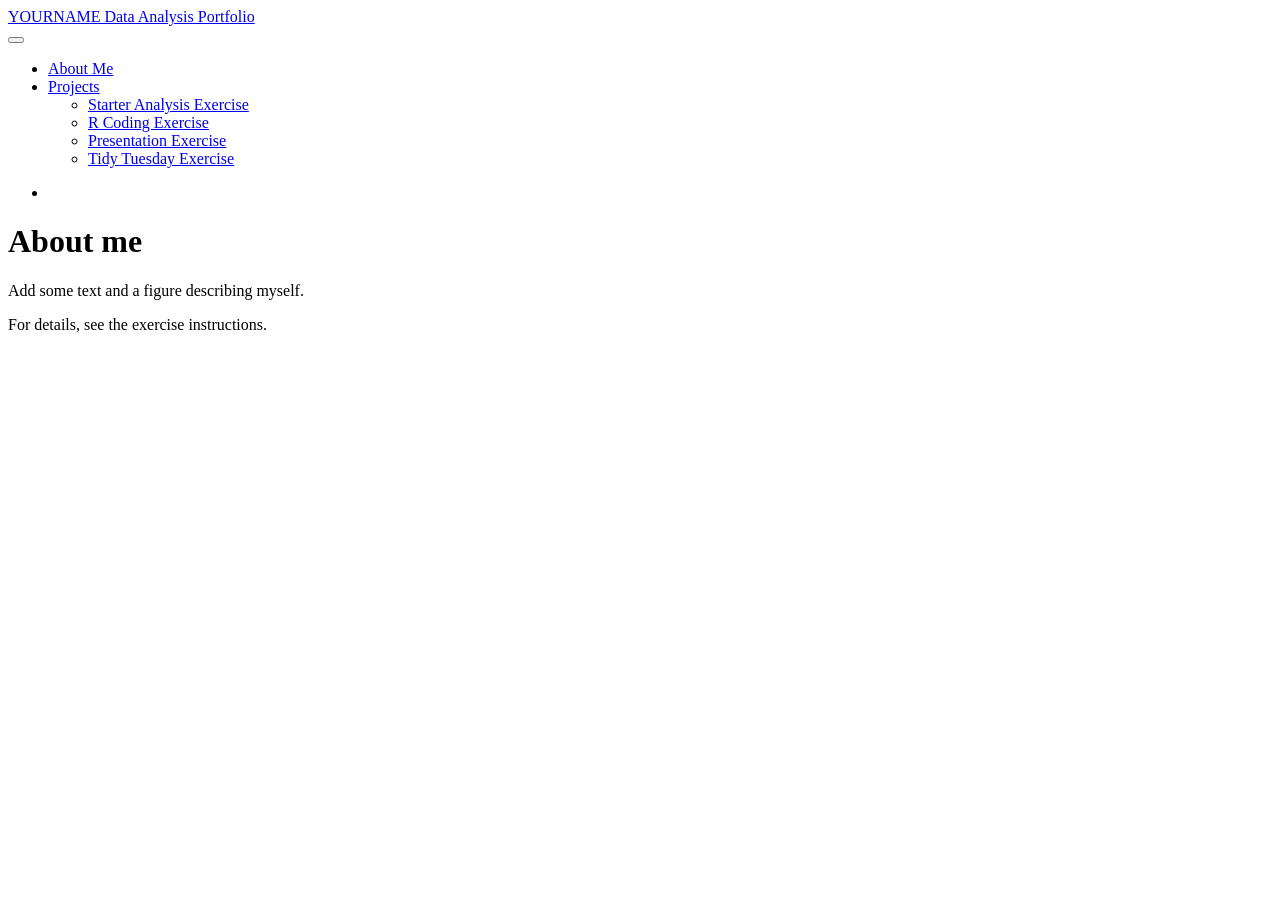
==== docs/aboutme.html @ 164bd4a6 "Initial commit" ====
<!DOCTYPE html>
<html xmlns="http://www.w3.org/1999/xhtml" lang="en" xml:lang="en"><head>

<meta charset="utf-8">
<meta name="generator" content="quarto-1.3.450">

<meta name="viewport" content="width=device-width, initial-scale=1.0, user-scalable=yes">


<title>YOURNAME Data Analysis Portfolio - About me</title>
<style>
code{white-space: pre-wrap;}
span.smallcaps{font-variant: small-caps;}
div.columns{display: flex; gap: min(4vw, 1.5em);}
div.column{flex: auto; overflow-x: auto;}
div.hanging-indent{margin-left: 1.5em; text-indent: -1.5em;}
ul.task-list{list-style: none;}
ul.task-list li input[type="checkbox"] {
  width: 0.8em;
  margin: 0 0.8em 0.2em -1em; /* quarto-specific, see https://github.com/quarto-dev/quarto-cli/issues/4556 */ 
  vertical-align: middle;
}
</style>


<script src="site_libs/quarto-nav/quarto-nav.js"></script>
<script src="site_libs/quarto-nav/headroom.min.js"></script>
<script src="site_libs/clipboard/clipboard.min.js"></script>
<script src="site_libs/quarto-search/autocomplete.umd.js"></script>
<script src="site_libs/quarto-search/fuse.min.js"></script>
<script src="site_libs/quarto-search/quarto-search.js"></script>
<meta name="quarto:offset" content="./">
<script src="site_libs/quarto-html/quarto.js"></script>
<script src="site_libs/quarto-html/popper.min.js"></script>
<script src="site_libs/quarto-html/tippy.umd.min.js"></script>
<script src="site_libs/quarto-html/anchor.min.js"></script>
<link href="site_libs/quarto-html/tippy.css" rel="stylesheet">
<link href="site_libs/quarto-html/quarto-syntax-highlighting.css" rel="stylesheet" id="quarto-text-highlighting-styles">
<script src="site_libs/bootstrap/bootstrap.min.js"></script>
<link href="site_libs/bootstrap/bootstrap-icons.css" rel="stylesheet">
<link href="site_libs/bootstrap/bootstrap.min.css" rel="stylesheet" id="quarto-bootstrap" data-mode="light">
<script id="quarto-search-options" type="application/json">{
  "location": "navbar",
  "copy-button": false,
  "collapse-after": 3,
  "panel-placement": "end",
  "type": "overlay",
  "limit": 20,
  "language": {
    "search-no-results-text": "No results",
    "search-matching-documents-text": "matching documents",
    "search-copy-link-title": "Copy link to search",
    "search-hide-matches-text": "Hide additional matches",
    "search-more-match-text": "more match in this document",
    "search-more-matches-text": "more matches in this document",
    "search-clear-button-title": "Clear",
    "search-detached-cancel-button-title": "Cancel",
    "search-submit-button-title": "Submit",
    "search-label": "Search"
  }
}</script>


<link rel="stylesheet" href="styles.css">
</head>

<body class="nav-fixed fullcontent">

<div id="quarto-search-results"></div>
  <header id="quarto-header" class="headroom fixed-top">
    <nav class="navbar navbar-expand-lg navbar-dark ">
      <div class="navbar-container container-fluid">
      <div class="navbar-brand-container">
    <a class="navbar-brand" href="./index.html">
    <span class="navbar-title">YOURNAME Data Analysis Portfolio</span>
    </a>
  </div>
            <div id="quarto-search" class="" title="Search"></div>
          <button class="navbar-toggler" type="button" data-bs-toggle="collapse" data-bs-target="#navbarCollapse" aria-controls="navbarCollapse" aria-expanded="false" aria-label="Toggle navigation" onclick="if (window.quartoToggleHeadroom) { window.quartoToggleHeadroom(); }">
  <span class="navbar-toggler-icon"></span>
</button>
          <div class="collapse navbar-collapse" id="navbarCollapse">
            <ul class="navbar-nav navbar-nav-scroll me-auto">
  <li class="nav-item">
    <a class="nav-link active" href="./aboutme.html" rel="" target="" aria-current="page">
 <span class="menu-text">About Me</span></a>
  </li>  
  <li class="nav-item dropdown ">
    <a class="nav-link dropdown-toggle" href="#" id="nav-menu-projects" role="button" data-bs-toggle="dropdown" aria-expanded="false" rel="" target="">
 <span class="menu-text">Projects</span>
    </a>
    <ul class="dropdown-menu" aria-labelledby="nav-menu-projects">    
        <li>
    <a class="dropdown-item" href="./starter-analysis-exercise/products/report/starter-analysis-report.html" rel="" target="">
 <span class="dropdown-text">Starter Analysis Exercise</span></a>
  </li>  
        <li>
    <a class="dropdown-item" href="./coding-exercise/coding-exercise.html" rel="" target="">
 <span class="dropdown-text">R Coding Exercise</span></a>
  </li>  
        <li>
    <a class="dropdown-item" href="./presentation-exercise/presentation-exercise.html" rel="" target="">
 <span class="dropdown-text">Presentation Exercise</span></a>
  </li>  
        <li>
    <a class="dropdown-item" href="./tidytuesday-exercise/tidytuesday-exercise.html" rel="" target="">
 <span class="dropdown-text">Tidy Tuesday Exercise</span></a>
  </li>  
    </ul>
  </li>
</ul>
            <ul class="navbar-nav navbar-nav-scroll ms-auto">
  <li class="nav-item compact">
    <a class="nav-link" href="./URL-TO-THIS-REPOSITORY-HERE" rel="" target=""><i class="bi bi-github" role="img">
</i> 
 <span class="menu-text"></span></a>
  </li>  
</ul>
            <div class="quarto-navbar-tools">
</div>
          </div> <!-- /navcollapse -->
      </div> <!-- /container-fluid -->
    </nav>
</header>
<!-- content -->
<div id="quarto-content" class="quarto-container page-columns page-rows-contents page-layout-article page-navbar">
<!-- sidebar -->
<!-- margin-sidebar -->
    
<!-- main -->
<main class="content" id="quarto-document-content">

<header id="title-block-header" class="quarto-title-block default">
<div class="quarto-title">
<h1 class="title">About me</h1>
</div>



<div class="quarto-title-meta">

    
  
    
  </div>
  

</header>

<p>Add some text and a figure describing myself.</p>
<p>For details, see the exercise instructions.</p>



</main> <!-- /main -->
<script id="quarto-html-after-body" type="application/javascript">
window.document.addEventListener("DOMContentLoaded", function (event) {
  const toggleBodyColorMode = (bsSheetEl) => {
    const mode = bsSheetEl.getAttribute("data-mode");
    const bodyEl = window.document.querySelector("body");
    if (mode === "dark") {
      bodyEl.classList.add("quarto-dark");
      bodyEl.classList.remove("quarto-light");
    } else {
      bodyEl.classList.add("quarto-light");
      bodyEl.classList.remove("quarto-dark");
    }
  }
  const toggleBodyColorPrimary = () => {
    const bsSheetEl = window.document.querySelector("link#quarto-bootstrap");
    if (bsSheetEl) {
      toggleBodyColorMode(bsSheetEl);
    }
  }
  toggleBodyColorPrimary();  
  const icon = "";
  const anchorJS = new window.AnchorJS();
  anchorJS.options = {
    placement: 'right',
    icon: icon
  };
  anchorJS.add('.anchored');
  const isCodeAnnotation = (el) => {
    for (const clz of el.classList) {
      if (clz.startsWith('code-annotation-')) {                     
        return true;
      }
    }
    return false;
  }
  const clipboard = new window.ClipboardJS('.code-copy-button', {
    text: function(trigger) {
      const codeEl = trigger.previousElementSibling.cloneNode(true);
      for (const childEl of codeEl.children) {
        if (isCodeAnnotation(childEl)) {
          childEl.remove();
        }
      }
      return codeEl.innerText;
    }
  });
  clipboard.on('success', function(e) {
    // button target
    const button = e.trigger;
    // don't keep focus
    button.blur();
    // flash "checked"
    button.classList.add('code-copy-button-checked');
    var currentTitle = button.getAttribute("title");
    button.setAttribute("title", "Copied!");
    let tooltip;
    if (window.bootstrap) {
      button.setAttribute("data-bs-toggle", "tooltip");
      button.setAttribute("data-bs-placement", "left");
      button.setAttribute("data-bs-title", "Copied!");
      tooltip = new bootstrap.Tooltip(button, 
        { trigger: "manual", 
          customClass: "code-copy-button-tooltip",
          offset: [0, -8]});
      tooltip.show();    
    }
    setTimeout(function() {
      if (tooltip) {
        tooltip.hide();
        button.removeAttribute("data-bs-title");
        button.removeAttribute("data-bs-toggle");
        button.removeAttribute("data-bs-placement");
      }
      button.setAttribute("title", currentTitle);
      button.classList.remove('code-copy-button-checked');
    }, 1000);
    // clear code selection
    e.clearSelection();
  });
  function tippyHover(el, contentFn) {
    const config = {
      allowHTML: true,
      content: contentFn,
      maxWidth: 500,
      delay: 100,
      arrow: false,
      appendTo: function(el) {
          return el.parentElement;
      },
      interactive: true,
      interactiveBorder: 10,
      theme: 'quarto',
      placement: 'bottom-start'
    };
    window.tippy(el, config); 
  }
  const noterefs = window.document.querySelectorAll('a[role="doc-noteref"]');
  for (var i=0; i<noterefs.length; i++) {
    const ref = noterefs[i];
    tippyHover(ref, function() {
      // use id or data attribute instead here
      let href = ref.getAttribute('data-footnote-href') || ref.getAttribute('href');
      try { href = new URL(href).hash; } catch {}
      const id = href.replace(/^#\/?/, "");
      const note = window.document.getElementById(id);
      return note.innerHTML;
    });
  }
      let selectedAnnoteEl;
      const selectorForAnnotation = ( cell, annotation) => {
        let cellAttr = 'data-code-cell="' + cell + '"';
        let lineAttr = 'data-code-annotation="' +  annotation + '"';
        const selector = 'span[' + cellAttr + '][' + lineAttr + ']';
        return selector;
      }
      const selectCodeLines = (annoteEl) => {
        const doc = window.document;
        const targetCell = annoteEl.getAttribute("data-target-cell");
        const targetAnnotation = annoteEl.getAttribute("data-target-annotation");
        const annoteSpan = window.document.querySelector(selectorForAnnotation(targetCell, targetAnnotation));
        const lines = annoteSpan.getAttribute("data-code-lines").split(",");
        const lineIds = lines.map((line) => {
          return targetCell + "-" + line;
        })
        let top = null;
        let height = null;
        let parent = null;
        if (lineIds.length > 0) {
            //compute the position of the single el (top and bottom and make a div)
            const el = window.document.getElementById(lineIds[0]);
            top = el.offsetTop;
            height = el.offsetHeight;
            parent = el.parentElement.parentElement;
          if (lineIds.length > 1) {
            const lastEl = window.document.getElementById(lineIds[lineIds.length - 1]);
            const bottom = lastEl.offsetTop + lastEl.offsetHeight;
            height = bottom - top;
          }
          if (top !== null && height !== null && parent !== null) {
            // cook up a div (if necessary) and position it 
            let div = window.document.getElementById("code-annotation-line-highlight");
            if (div === null) {
              div = window.document.createElement("div");
              div.setAttribute("id", "code-annotation-line-highlight");
              div.style.position = 'absolute';
              parent.appendChild(div);
            }
            div.style.top = top - 2 + "px";
            div.style.height = height + 4 + "px";
            let gutterDiv = window.document.getElementById("code-annotation-line-highlight-gutter");
            if (gutterDiv === null) {
              gutterDiv = window.document.createElement("div");
              gutterDiv.setAttribute("id", "code-annotation-line-highlight-gutter");
              gutterDiv.style.position = 'absolute';
              const codeCell = window.document.getElementById(targetCell);
              const gutter = codeCell.querySelector('.code-annotation-gutter');
              gutter.appendChild(gutterDiv);
            }
            gutterDiv.style.top = top - 2 + "px";
            gutterDiv.style.height = height + 4 + "px";
          }
          selectedAnnoteEl = annoteEl;
        }
      };
      const unselectCodeLines = () => {
        const elementsIds = ["code-annotation-line-highlight", "code-annotation-line-highlight-gutter"];
        elementsIds.forEach((elId) => {
          const div = window.document.getElementById(elId);
          if (div) {
            div.remove();
          }
        });
        selectedAnnoteEl = undefined;
      };
      // Attach click handler to the DT
      const annoteDls = window.document.querySelectorAll('dt[data-target-cell]');
      for (const annoteDlNode of annoteDls) {
        annoteDlNode.addEventListener('click', (event) => {
          const clickedEl = event.target;
          if (clickedEl !== selectedAnnoteEl) {
            unselectCodeLines();
            const activeEl = window.document.querySelector('dt[data-target-cell].code-annotation-active');
            if (activeEl) {
              activeEl.classList.remove('code-annotation-active');
            }
            selectCodeLines(clickedEl);
            clickedEl.classList.add('code-annotation-active');
          } else {
            // Unselect the line
            unselectCodeLines();
            clickedEl.classList.remove('code-annotation-active');
          }
        });
      }
  const findCites = (el) => {
    const parentEl = el.parentElement;
    if (parentEl) {
      const cites = parentEl.dataset.cites;
      if (cites) {
        return {
          el,
          cites: cites.split(' ')
        };
      } else {
        return findCites(el.parentElement)
      }
    } else {
      return undefined;
    }
  };
  var bibliorefs = window.document.querySelectorAll('a[role="doc-biblioref"]');
  for (var i=0; i<bibliorefs.length; i++) {
    const ref = bibliorefs[i];
    const citeInfo = findCites(ref);
    if (citeInfo) {
      tippyHover(citeInfo.el, function() {
        var popup = window.document.createElement('div');
        citeInfo.cites.forEach(function(cite) {
          var citeDiv = window.document.createElement('div');
          citeDiv.classList.add('hanging-indent');
          citeDiv.classList.add('csl-entry');
          var biblioDiv = window.document.getElementById('ref-' + cite);
          if (biblioDiv) {
            citeDiv.innerHTML = biblioDiv.innerHTML;
          }
          popup.appendChild(citeDiv);
        });
        return popup.innerHTML;
      });
    }
  }
});
</script>
</div> <!-- /content -->



</body></html>
---- docs/site_libs/quarto-html/tippy.css ----
.tippy-box[data-animation=fade][data-state=hidden]{opacity:0}[data-tippy-root]{max-width:calc(100vw - 10px)}.tippy-box{position:relative;background-color:#333;color:#fff;border-radius:4px;font-size:14px;line-height:1.4;white-space:normal;outline:0;transition-property:transform,visibility,opacity}.tippy-box[data-placement^=top]>.tippy-arrow{bottom:0}.tippy-box[data-placement^=top]>.tippy-arrow:before{bottom:-7px;left:0;border-width:8px 8px 0;border-top-color:initial;transform-origin:center top}.tippy-box[data-placement^=bottom]>.tippy-arrow{top:0}.tippy-box[data-placement^=bottom]>.tippy-arrow:before{top:-7px;left:0;border-width:0 8px 8px;border-bottom-color:initial;transform-origin:center bottom}.tippy-box[data-placement^=left]>.tippy-arrow{right:0}.tippy-box[data-placement^=left]>.tippy-arrow:before{border-width:8px 0 8px 8px;border-left-color:initial;right:-7px;transform-origin:center left}.tippy-box[data-placement^=right]>.tippy-arrow{left:0}.tippy-box[data-placement^=right]>.tippy-arrow:before{left:-7px;border-width:8px 8px 8px 0;border-right-color:initial;transform-origin:center right}.tippy-box[data-inertia][data-state=visible]{transition-timing-function:cubic-bezier(.54,1.5,.38,1.11)}.tippy-arrow{width:16px;height:16px;color:#333}.tippy-arrow:before{content:"";position:absolute;border-color:transparent;border-style:solid}.tippy-content{position:relative;padding:5px 9px;z-index:1}
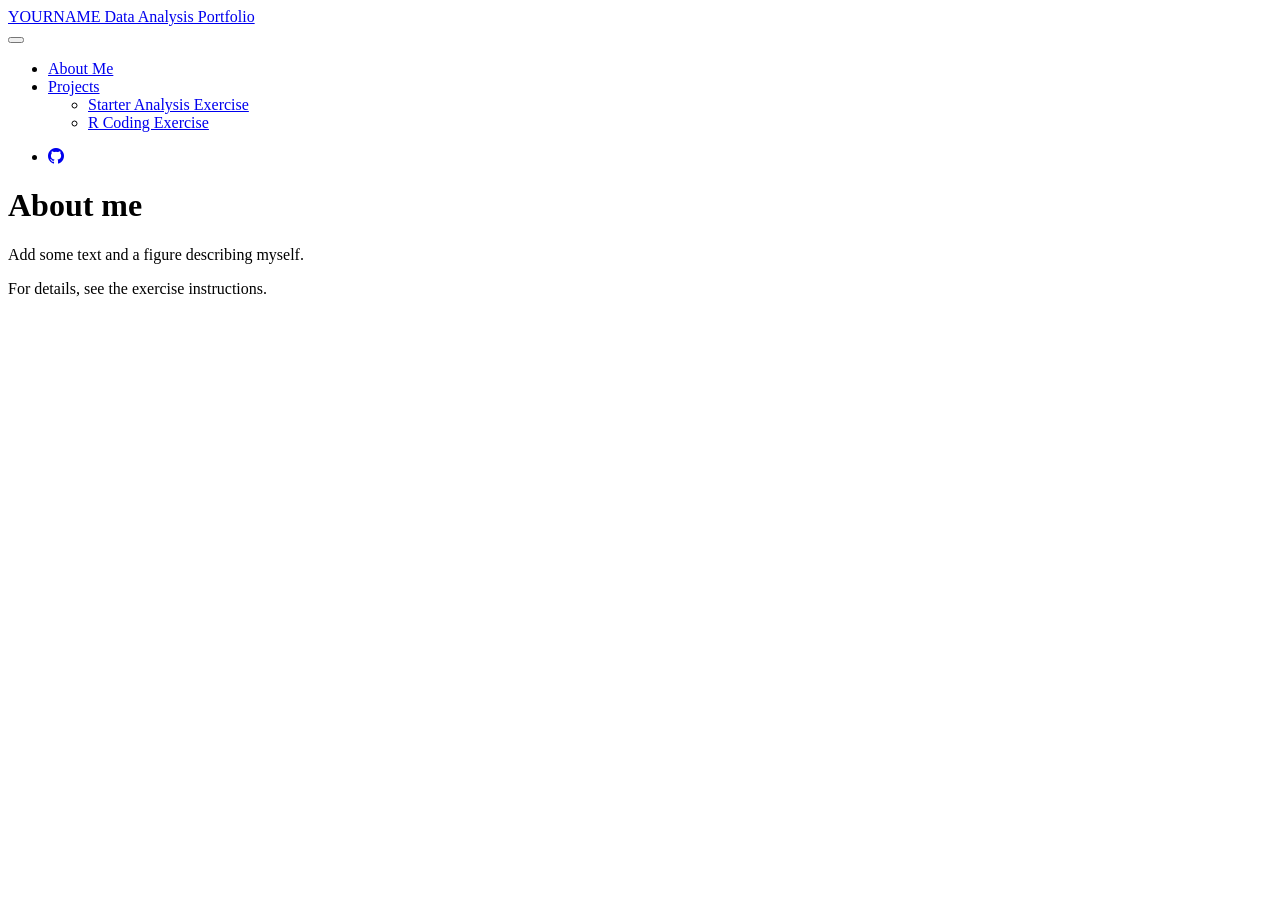
==== commit 100264cc: "commit the changes" ====
--- a/docs/aboutme.html
+++ b/docs/aboutme.html
@@ -2,7 +2,7 @@
 <html xmlns="http://www.w3.org/1999/xhtml" lang="en" xml:lang="en"><head>
 
 <meta charset="utf-8">
-<meta name="generator" content="quarto-1.3.450">
+<meta name="generator" content="quarto-1.4.555">
 
 <meta name="viewport" content="width=device-width, initial-scale=1.0, user-scalable=yes">
 
@@ -45,7 +45,13 @@
   "collapse-after": 3,
   "panel-placement": "end",
   "type": "overlay",
-  "limit": 20,
+  "limit": 50,
+  "keyboard-shortcut": [
+    "f",
+    "/",
+    "s"
+  ],
+  "show-item-context": false,
   "language": {
     "search-no-results-text": "No results",
     "search-matching-documents-text": "matching documents",
@@ -54,6 +60,7 @@
     "search-more-match-text": "more match in this document",
     "search-more-matches-text": "more matches in this document",
     "search-clear-button-title": "Clear",
+    "search-text-placeholder": "",
     "search-detached-cancel-button-title": "Cancel",
     "search-submit-button-title": "Submit",
     "search-label": "Search"
@@ -68,9 +75,9 @@
 
 <div id="quarto-search-results"></div>
   <header id="quarto-header" class="headroom fixed-top">
-    <nav class="navbar navbar-expand-lg navbar-dark ">
+    <nav class="navbar navbar-expand-lg " data-bs-theme="dark">
       <div class="navbar-container container-fluid">
-      <div class="navbar-brand-container">
+      <div class="navbar-brand-container mx-auto">
     <a class="navbar-brand" href="./index.html">
     <span class="navbar-title">YOURNAME Data Analysis Portfolio</span>
     </a>
@@ -82,43 +89,35 @@
           <div class="collapse navbar-collapse" id="navbarCollapse">
             <ul class="navbar-nav navbar-nav-scroll me-auto">
   <li class="nav-item">
-    <a class="nav-link active" href="./aboutme.html" rel="" target="" aria-current="page">
- <span class="menu-text">About Me</span></a>
+    <a class="nav-link active" href="./aboutme.html" aria-current="page"> 
+<span class="menu-text">About Me</span></a>
   </li>  
   <li class="nav-item dropdown ">
-    <a class="nav-link dropdown-toggle" href="#" id="nav-menu-projects" role="button" data-bs-toggle="dropdown" aria-expanded="false" rel="" target="">
+    <a class="nav-link dropdown-toggle" href="#" id="nav-menu-projects" role="button" data-bs-toggle="dropdown" aria-expanded="false">
  <span class="menu-text">Projects</span>
     </a>
     <ul class="dropdown-menu" aria-labelledby="nav-menu-projects">    
         <li>
-    <a class="dropdown-item" href="./starter-analysis-exercise/products/report/starter-analysis-report.html" rel="" target="">
+    <a class="dropdown-item" href="./starter-analysis-exercise/products/report/starter-analysis-report.html">
  <span class="dropdown-text">Starter Analysis Exercise</span></a>
   </li>  
         <li>
-    <a class="dropdown-item" href="./coding-exercise/coding-exercise.html" rel="" target="">
+    <a class="dropdown-item" href="./coding-exercise/coding-exercise.html">
  <span class="dropdown-text">R Coding Exercise</span></a>
-  </li>  
-        <li>
-    <a class="dropdown-item" href="./presentation-exercise/presentation-exercise.html" rel="" target="">
- <span class="dropdown-text">Presentation Exercise</span></a>
-  </li>  
-        <li>
-    <a class="dropdown-item" href="./tidytuesday-exercise/tidytuesday-exercise.html" rel="" target="">
- <span class="dropdown-text">Tidy Tuesday Exercise</span></a>
   </li>  
     </ul>
   </li>
 </ul>
             <ul class="navbar-nav navbar-nav-scroll ms-auto">
   <li class="nav-item compact">
-    <a class="nav-link" href="./URL-TO-THIS-REPOSITORY-HERE" rel="" target=""><i class="bi bi-github" role="img">
+    <a class="nav-link" href="./URL-TO-THIS-REPOSITORY-HERE"> <i class="bi bi-github" role="img">
 </i> 
- <span class="menu-text"></span></a>
+<span class="menu-text"></span></a>
   </li>  
 </ul>
-            <div class="quarto-navbar-tools">
+          </div> <!-- /navcollapse -->
+          <div class="quarto-navbar-tools">
 </div>
-          </div> <!-- /navcollapse -->
       </div> <!-- /container-fluid -->
     </nav>
 </header>
@@ -145,7 +144,9 @@
   </div>
   
 
+
 </header>
+
 
 <p>Add some text and a figure describing myself.</p>
 <p>For details, see the exercise instructions.</p>
@@ -232,10 +233,27 @@
     // clear code selection
     e.clearSelection();
   });
-  function tippyHover(el, contentFn) {
+    var localhostRegex = new RegExp(/^(?:http|https):\/\/localhost\:?[0-9]*\//);
+    var mailtoRegex = new RegExp(/^mailto:/);
+      var filterRegex = new RegExp('/' + window.location.host + '/');
+    var isInternal = (href) => {
+        return filterRegex.test(href) || localhostRegex.test(href) || mailtoRegex.test(href);
+    }
+    // Inspect non-navigation links and adorn them if external
+ 	var links = window.document.querySelectorAll('a[href]:not(.nav-link):not(.navbar-brand):not(.toc-action):not(.sidebar-link):not(.sidebar-item-toggle):not(.pagination-link):not(.no-external):not([aria-hidden]):not(.dropdown-item):not(.quarto-navigation-tool)');
+    for (var i=0; i<links.length; i++) {
+      const link = links[i];
+      if (!isInternal(link.href)) {
+        // undo the damage that might have been done by quarto-nav.js in the case of
+        // links that we want to consider external
+        if (link.dataset.originalHref !== undefined) {
+          link.href = link.dataset.originalHref;
+        }
+      }
+    }
+  function tippyHover(el, contentFn, onTriggerFn, onUntriggerFn) {
     const config = {
       allowHTML: true,
-      content: contentFn,
       maxWidth: 500,
       delay: 100,
       arrow: false,
@@ -245,8 +263,17 @@
       interactive: true,
       interactiveBorder: 10,
       theme: 'quarto',
-      placement: 'bottom-start'
+      placement: 'bottom-start',
     };
+    if (contentFn) {
+      config.content = contentFn;
+    }
+    if (onTriggerFn) {
+      config.onTrigger = onTriggerFn;
+    }
+    if (onUntriggerFn) {
+      config.onUntrigger = onUntriggerFn;
+    }
     window.tippy(el, config); 
   }
   const noterefs = window.document.querySelectorAll('a[role="doc-noteref"]');
@@ -258,7 +285,130 @@
       try { href = new URL(href).hash; } catch {}
       const id = href.replace(/^#\/?/, "");
       const note = window.document.getElementById(id);
-      return note.innerHTML;
+      if (note) {
+        return note.innerHTML;
+      } else {
+        return "";
+      }
+    });
+  }
+  const xrefs = window.document.querySelectorAll('a.quarto-xref');
+  const processXRef = (id, note) => {
+    // Strip column container classes
+    const stripColumnClz = (el) => {
+      el.classList.remove("page-full", "page-columns");
+      if (el.children) {
+        for (const child of el.children) {
+          stripColumnClz(child);
+        }
+      }
+    }
+    stripColumnClz(note)
+    if (id === null || id.startsWith('sec-')) {
+      // Special case sections, only their first couple elements
+      const container = document.createElement("div");
+      if (note.children && note.children.length > 2) {
+        container.appendChild(note.children[0].cloneNode(true));
+        for (let i = 1; i < note.children.length; i++) {
+          const child = note.children[i];
+          if (child.tagName === "P" && child.innerText === "") {
+            continue;
+          } else {
+            container.appendChild(child.cloneNode(true));
+            break;
+          }
+        }
+        if (window.Quarto?.typesetMath) {
+          window.Quarto.typesetMath(container);
+        }
+        return container.innerHTML
+      } else {
+        if (window.Quarto?.typesetMath) {
+          window.Quarto.typesetMath(note);
+        }
+        return note.innerHTML;
+      }
+    } else {
+      // Remove any anchor links if they are present
+      const anchorLink = note.querySelector('a.anchorjs-link');
+      if (anchorLink) {
+        anchorLink.remove();
+      }
+      if (window.Quarto?.typesetMath) {
+        window.Quarto.typesetMath(note);
+      }
+      // TODO in 1.5, we should make sure this works without a callout special case
+      if (note.classList.contains("callout")) {
+        return note.outerHTML;
+      } else {
+        return note.innerHTML;
+      }
+    }
+  }
+  for (var i=0; i<xrefs.length; i++) {
+    const xref = xrefs[i];
+    tippyHover(xref, undefined, function(instance) {
+      instance.disable();
+      let url = xref.getAttribute('href');
+      let hash = undefined; 
+      if (url.startsWith('#')) {
+        hash = url;
+      } else {
+        try { hash = new URL(url).hash; } catch {}
+      }
+      if (hash) {
+        const id = hash.replace(/^#\/?/, "");
+        const note = window.document.getElementById(id);
+        if (note !== null) {
+          try {
+            const html = processXRef(id, note.cloneNode(true));
+            instance.setContent(html);
+          } finally {
+            instance.enable();
+            instance.show();
+          }
+        } else {
+          // See if we can fetch this
+          fetch(url.split('#')[0])
+          .then(res => res.text())
+          .then(html => {
+            const parser = new DOMParser();
+            const htmlDoc = parser.parseFromString(html, "text/html");
+            const note = htmlDoc.getElementById(id);
+            if (note !== null) {
+              const html = processXRef(id, note);
+              instance.setContent(html);
+            } 
+          }).finally(() => {
+            instance.enable();
+            instance.show();
+          });
+        }
+      } else {
+        // See if we can fetch a full url (with no hash to target)
+        // This is a special case and we should probably do some content thinning / targeting
+        fetch(url)
+        .then(res => res.text())
+        .then(html => {
+          const parser = new DOMParser();
+          const htmlDoc = parser.parseFromString(html, "text/html");
+          const note = htmlDoc.querySelector('main.content');
+          if (note !== null) {
+            // This should only happen for chapter cross references
+            // (since there is no id in the URL)
+            // remove the first header
+            if (note.children.length > 0 && note.children[0].tagName === "HEADER") {
+              note.children[0].remove();
+            }
+            const html = processXRef(null, note);
+            instance.setContent(html);
+          } 
+        }).finally(() => {
+          instance.enable();
+          instance.show();
+        });
+      }
+    }, function(instance) {
     });
   }
       let selectedAnnoteEl;
@@ -302,6 +452,7 @@
             }
             div.style.top = top - 2 + "px";
             div.style.height = height + 4 + "px";
+            div.style.left = 0;
             let gutterDiv = window.document.getElementById("code-annotation-line-highlight-gutter");
             if (gutterDiv === null) {
               gutterDiv = window.document.createElement("div");
@@ -327,6 +478,32 @@
         });
         selectedAnnoteEl = undefined;
       };
+        // Handle positioning of the toggle
+    window.addEventListener(
+      "resize",
+      throttle(() => {
+        elRect = undefined;
+        if (selectedAnnoteEl) {
+          selectCodeLines(selectedAnnoteEl);
+        }
+      }, 10)
+    );
+    function throttle(fn, ms) {
+    let throttle = false;
+    let timer;
+      return (...args) => {
+        if(!throttle) { // first call gets through
+            fn.apply(this, args);
+            throttle = true;
+        } else { // all the others get throttled
+            if(timer) clearTimeout(timer); // cancel #2
+            timer = setTimeout(() => {
+              fn.apply(this, args);
+              timer = throttle = false;
+            }, ms);
+        }
+      };
+    }
       // Attach click handler to the DT
       const annoteDls = window.document.querySelectorAll('dt[data-target-cell]');
       for (const annoteDlNode of annoteDls) {
@@ -390,4 +567,5 @@
 
 
 
+
 </body></html>
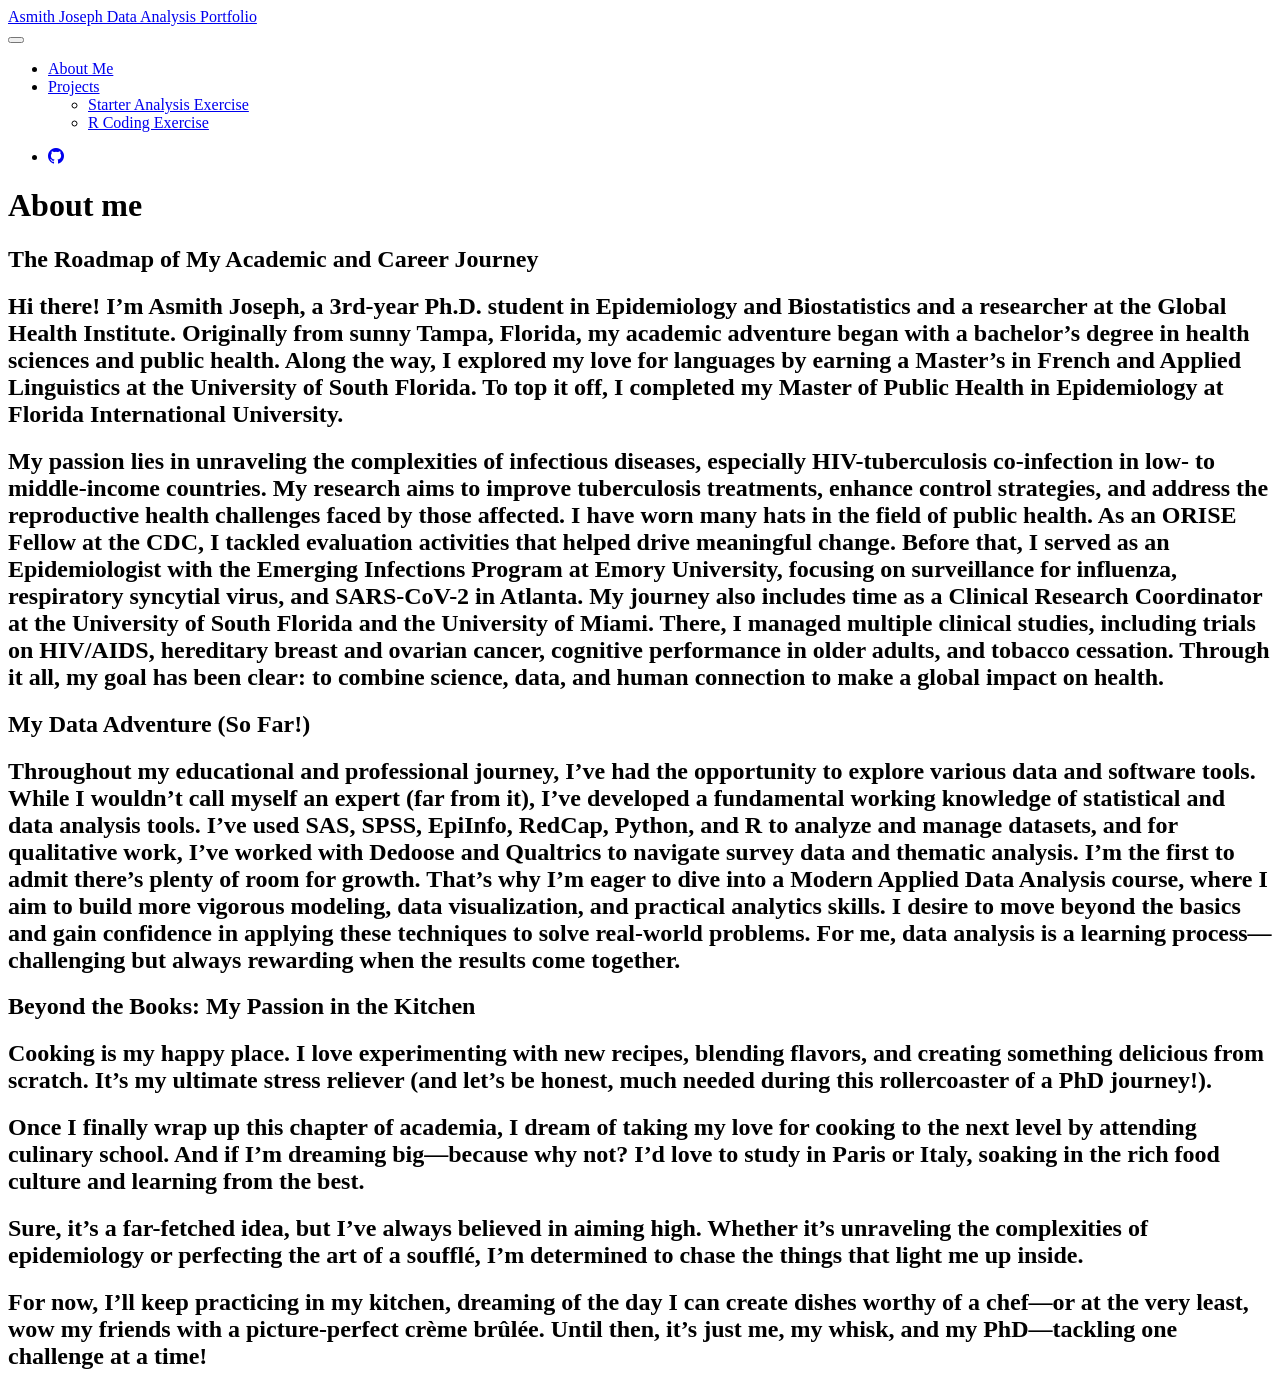
==== commit c59ca639: "WebUpdate" ====
--- a/docs/aboutme.html
+++ b/docs/aboutme.html
@@ -7,7 +7,7 @@
 <meta name="viewport" content="width=device-width, initial-scale=1.0, user-scalable=yes">
 
 
-<title>YOURNAME Data Analysis Portfolio - About me</title>
+<title>Asmith Joseph Data Analysis Portfolio - About me</title>
 <style>
 code{white-space: pre-wrap;}
 span.smallcaps{font-variant: small-caps;}
@@ -79,7 +79,7 @@
       <div class="navbar-container container-fluid">
       <div class="navbar-brand-container mx-auto">
     <a class="navbar-brand" href="./index.html">
-    <span class="navbar-title">YOURNAME Data Analysis Portfolio</span>
+    <span class="navbar-title">Asmith Joseph Data Analysis Portfolio</span>
     </a>
   </div>
             <div id="quarto-search" class="" title="Search"></div>
@@ -110,7 +110,7 @@
 </ul>
             <ul class="navbar-nav navbar-nav-scroll ms-auto">
   <li class="nav-item compact">
-    <a class="nav-link" href="./URL-TO-THIS-REPOSITORY-HERE"> <i class="bi bi-github" role="img">
+    <a class="nav-link" href="https://github.com/Asmithj/AsmithJoseph-MADA-portfolio"> <i class="bi bi-github" role="img">
 </i> 
 <span class="menu-text"></span></a>
   </li>  
@@ -148,10 +148,38 @@
 </header>
 
 
-<p>Add some text and a figure describing myself.</p>
-<p>For details, see the exercise instructions.</p>
-
-
+<section id="the-roadmap-of-my-academic-and-career-journey" class="level1">
+<h1>The Roadmap of My Academic and Career Journey</h1>
+</section>
+<section id="hi-there-im-asmith-joseph-a-3rd-year-ph.d.-student-in-epidemiology-and-biostatistics-and-a-researcher-at-the-global-health-institute.-originally-from-sunny-tampa-florida-my-academic-adventure-began-with-a-bachelors-degree-in-health-sciences-and-public-health.-along-the-way-i-explored-my-love-for-languages-by-earning-a-masters-in-french-and-applied-linguistics-at-the-university-of-south-florida.-to-top-it-off-i-completed-my-master-of-public-health-in-epidemiology-at-florida-international-university." class="level1">
+<h1>Hi there! I’m Asmith Joseph, a 3rd-year Ph.D.&nbsp;student in Epidemiology and Biostatistics and a researcher at the Global Health Institute. Originally from sunny Tampa, Florida, my academic adventure began with a bachelor’s degree in health sciences and public health. Along the way, I explored my love for languages by earning a Master’s in French and Applied Linguistics at the University of South Florida. To top it off, I completed my Master of Public Health in Epidemiology at Florida International University.</h1>
+</section>
+<section id="my-passion-lies-in-unraveling-the-complexities-of-infectious-diseases-especially-hiv-tuberculosis-co-infection-in-low--to-middle-income-countries.-my-research-aims-to-improve-tuberculosis-treatments-enhance-control-strategies-and-address-the-reproductive-health-challenges-faced-by-those-affected.-i-have-worn-many-hats-in-the-field-of-public-health.-as-an-orise-fellow-at-the-cdc-i-tackled-evaluation-activities-that-helped-drive-meaningful-change.-before-that-i-served-as-an-epidemiologist-with-the-emerging-infections-program-at-emory-university-focusing-on-surveillance-for-influenza-respiratory-syncytial-virus-and-sars-cov-2-in-atlanta.-my-journey-also-includes-time-as-a-clinical-research-coordinator-at-the-university-of-south-florida-and-the-university-of-miami.-there-i-managed-multiple-clinical-studies-including-trials-on-hivaids-hereditary-breast-and-ovarian-cancer-cognitive-performance-in-older-adults-and-tobacco-cessation.-through-it-all-my-goal-has-been-clear-to-combine-science-data-and-human-connection-to-make-a-global-impact-on-health." class="level1">
+<h1>My passion lies in unraveling the complexities of infectious diseases, especially HIV-tuberculosis co-infection in low- to middle-income countries. My research aims to improve tuberculosis treatments, enhance control strategies, and address the reproductive health challenges faced by those affected. I have worn many hats in the field of public health. As an ORISE Fellow at the CDC, I tackled evaluation activities that helped drive meaningful change. Before that, I served as an Epidemiologist with the Emerging Infections Program at Emory University, focusing on surveillance for influenza, respiratory syncytial virus, and SARS-CoV-2 in Atlanta. My journey also includes time as a Clinical Research Coordinator at the University of South Florida and the University of Miami. There, I managed multiple clinical studies, including trials on HIV/AIDS, hereditary breast and ovarian cancer, cognitive performance in older adults, and tobacco cessation. Through it all, my goal has been clear: to combine science, data, and human connection to make a global impact on health.</h1>
+</section>
+<section id="my-data-adventure-so-far" class="level1">
+<h1>My Data Adventure (So Far!)</h1>
+</section>
+<section id="throughout-my-educational-and-professional-journey-ive-had-the-opportunity-to-explore-various-data-and-software-tools.-while-i-wouldnt-call-myself-an-expert-far-from-it-ive-developed-a-fundamental-working-knowledge-of-statistical-and-data-analysis-tools.-ive-used-sas-spss-epiinfo-redcap-python-and-r-to-analyze-and-manage-datasets-and-for-qualitative-work-ive-worked-with-dedoose-and-qualtrics-to-navigate-survey-data-and-thematic-analysis.-im-the-first-to-admit-theres-plenty-of-room-for-growth.-thats-why-im-eager-to-dive-into-a-modern-applied-data-analysis-course-where-i-aim-to-build-more-vigorous-modeling-data-visualization-and-practical-analytics-skills.-i-desire-to-move-beyond-the-basics-and-gain-confidence-in-applying-these-techniques-to-solve-real-world-problems.-for-me-data-analysis-is-a-learning-processchallenging-but-always-rewarding-when-the-results-come-together." class="level1">
+<h1>Throughout my educational and professional journey, I’ve had the opportunity to explore various data and software tools. While I wouldn’t call myself an expert (far from it), I’ve developed a fundamental working knowledge of statistical and data analysis tools. I’ve used SAS, SPSS, EpiInfo, RedCap, Python, and R to analyze and manage datasets, and for qualitative work, I’ve worked with Dedoose and Qualtrics to navigate survey data and thematic analysis. I’m the first to admit there’s plenty of room for growth. That’s why I’m eager to dive into a Modern Applied Data Analysis course, where I aim to build more vigorous modeling, data visualization, and practical analytics skills. I desire to move beyond the basics and gain confidence in applying these techniques to solve real-world problems. For me, data analysis is a learning process—challenging but always rewarding when the results come together.</h1>
+</section>
+<section id="beyond-the-books-my-passion-in-the-kitchen" class="level1">
+<h1>Beyond the Books: My Passion in the Kitchen</h1>
+</section>
+<section id="cooking-is-my-happy-place.-i-love-experimenting-with-new-recipes-blending-flavors-and-creating-something-delicious-from-scratch.-its-my-ultimate-stress-reliever-and-lets-be-honest-much-needed-during-this-rollercoaster-of-a-phd-journey." class="level1">
+<h1>Cooking is my happy place. I love experimenting with new recipes, blending flavors, and creating something delicious from scratch. It’s my ultimate stress reliever (and let’s be honest, much needed during this rollercoaster of a PhD journey!).</h1>
+</section>
+<section id="once-i-finally-wrap-up-this-chapter-of-academia-i-dream-of-taking-my-love-for-cooking-to-the-next-level-by-attending-culinary-school.-and-if-im-dreaming-bigbecause-why-not-id-love-to-study-in-paris-or-italy-soaking-in-the-rich-food-culture-and-learning-from-the-best." class="level1">
+<h1>Once I finally wrap up this chapter of academia, I dream of taking my love for cooking to the next level by attending culinary school. And if I’m dreaming big—because why not? I’d love to study in Paris or Italy, soaking in the rich food culture and learning from the best.</h1>
+</section>
+<section id="sure-its-a-far-fetched-idea-but-ive-always-believed-in-aiming-high.-whether-its-unraveling-the-complexities-of-epidemiology-or-perfecting-the-art-of-a-soufflé-im-determined-to-chase-the-things-that-light-me-up-inside." class="level1">
+<h1>Sure, it’s a far-fetched idea, but I’ve always believed in aiming high. Whether it’s unraveling the complexities of epidemiology or perfecting the art of a soufflé, I’m determined to chase the things that light me up inside.</h1>
+</section>
+<section id="for-now-ill-keep-practicing-in-my-kitchen-dreaming-of-the-day-i-can-create-dishes-worthy-of-a-chefor-at-the-very-least-wow-my-friends-with-a-picture-perfect-crème-brûlée.-until-then-its-just-me-my-whisk-and-my-phdtackling-one-challenge-at-a-time" class="level1">
+<h1>For now, I’ll keep practicing in my kitchen, dreaming of the day I can create dishes worthy of a chef—or at the very least, wow my friends with a picture-perfect crème brûlée. Until then, it’s just me, my whisk, and my PhD—tackling one challenge at a time!</h1>
+
+
+</section>
 
 </main> <!-- /main -->
 <script id="quarto-html-after-body" type="application/javascript">
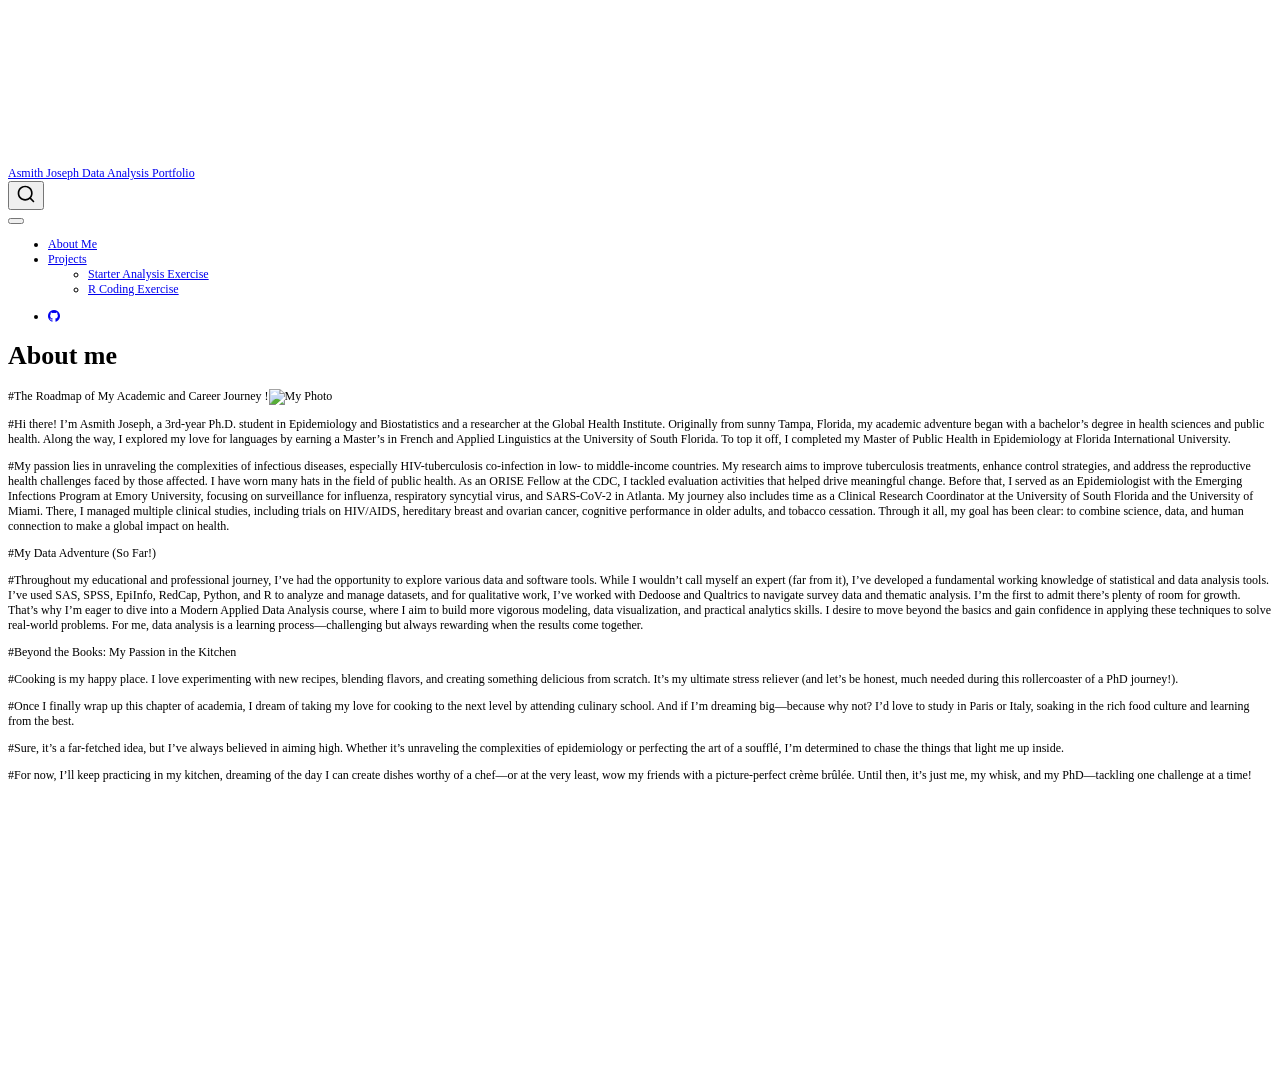
==== commit 1e0b312a: "stlye" ====
--- a/docs/aboutme.html
+++ b/docs/aboutme.html
@@ -2,12 +2,12 @@
 <html xmlns="http://www.w3.org/1999/xhtml" lang="en" xml:lang="en"><head>
 
 <meta charset="utf-8">
-<meta name="generator" content="quarto-1.4.555">
+<meta name="generator" content="quarto-1.6.40">
 
 <meta name="viewport" content="width=device-width, initial-scale=1.0, user-scalable=yes">
 
 
-<title>Asmith Joseph Data Analysis Portfolio - About me</title>
+<title>About me – Asmith Joseph Data Analysis Portfolio</title>
 <style>
 code{white-space: pre-wrap;}
 span.smallcaps{font-variant: small-caps;}
@@ -35,10 +35,10 @@
 <script src="site_libs/quarto-html/tippy.umd.min.js"></script>
 <script src="site_libs/quarto-html/anchor.min.js"></script>
 <link href="site_libs/quarto-html/tippy.css" rel="stylesheet">
-<link href="site_libs/quarto-html/quarto-syntax-highlighting.css" rel="stylesheet" id="quarto-text-highlighting-styles">
+<link href="site_libs/quarto-html/quarto-syntax-highlighting-549806ee2085284f45b00abea8c6df48.css" rel="stylesheet" id="quarto-text-highlighting-styles">
 <script src="site_libs/bootstrap/bootstrap.min.js"></script>
 <link href="site_libs/bootstrap/bootstrap-icons.css" rel="stylesheet">
-<link href="site_libs/bootstrap/bootstrap.min.css" rel="stylesheet" id="quarto-bootstrap" data-mode="light">
+<link href="site_libs/bootstrap/bootstrap-ddd961a2510921635943dfbbd19534c4.min.css" rel="stylesheet" append-hash="true" id="quarto-bootstrap" data-mode="light">
 <script id="quarto-search-options" type="application/json">{
   "location": "navbar",
   "copy-button": false,
@@ -83,7 +83,7 @@
     </a>
   </div>
             <div id="quarto-search" class="" title="Search"></div>
-          <button class="navbar-toggler" type="button" data-bs-toggle="collapse" data-bs-target="#navbarCollapse" aria-controls="navbarCollapse" aria-expanded="false" aria-label="Toggle navigation" onclick="if (window.quartoToggleHeadroom) { window.quartoToggleHeadroom(); }">
+          <button class="navbar-toggler" type="button" data-bs-toggle="collapse" data-bs-target="#navbarCollapse" aria-controls="navbarCollapse" role="menu" aria-expanded="false" aria-label="Toggle navigation" onclick="if (window.quartoToggleHeadroom) { window.quartoToggleHeadroom(); }">
   <span class="navbar-toggler-icon"></span>
 </button>
           <div class="collapse navbar-collapse" id="navbarCollapse">
@@ -93,7 +93,7 @@
 <span class="menu-text">About Me</span></a>
   </li>  
   <li class="nav-item dropdown ">
-    <a class="nav-link dropdown-toggle" href="#" id="nav-menu-projects" role="button" data-bs-toggle="dropdown" aria-expanded="false">
+    <a class="nav-link dropdown-toggle" href="#" id="nav-menu-projects" role="link" data-bs-toggle="dropdown" aria-expanded="false">
  <span class="menu-text">Projects</span>
     </a>
     <ul class="dropdown-menu" aria-labelledby="nav-menu-projects">    
@@ -116,7 +116,7 @@
   </li>  
 </ul>
           </div> <!-- /navcollapse -->
-          <div class="quarto-navbar-tools">
+            <div class="quarto-navbar-tools">
 </div>
       </div> <!-- /container-fluid -->
     </nav>
@@ -148,38 +148,18 @@
 </header>
 
 
-<section id="the-roadmap-of-my-academic-and-career-journey" class="level1">
-<h1>The Roadmap of My Academic and Career Journey</h1>
-</section>
-<section id="hi-there-im-asmith-joseph-a-3rd-year-ph.d.-student-in-epidemiology-and-biostatistics-and-a-researcher-at-the-global-health-institute.-originally-from-sunny-tampa-florida-my-academic-adventure-began-with-a-bachelors-degree-in-health-sciences-and-public-health.-along-the-way-i-explored-my-love-for-languages-by-earning-a-masters-in-french-and-applied-linguistics-at-the-university-of-south-florida.-to-top-it-off-i-completed-my-master-of-public-health-in-epidemiology-at-florida-international-university." class="level1">
-<h1>Hi there! I’m Asmith Joseph, a 3rd-year Ph.D.&nbsp;student in Epidemiology and Biostatistics and a researcher at the Global Health Institute. Originally from sunny Tampa, Florida, my academic adventure began with a bachelor’s degree in health sciences and public health. Along the way, I explored my love for languages by earning a Master’s in French and Applied Linguistics at the University of South Florida. To top it off, I completed my Master of Public Health in Epidemiology at Florida International University.</h1>
-</section>
-<section id="my-passion-lies-in-unraveling-the-complexities-of-infectious-diseases-especially-hiv-tuberculosis-co-infection-in-low--to-middle-income-countries.-my-research-aims-to-improve-tuberculosis-treatments-enhance-control-strategies-and-address-the-reproductive-health-challenges-faced-by-those-affected.-i-have-worn-many-hats-in-the-field-of-public-health.-as-an-orise-fellow-at-the-cdc-i-tackled-evaluation-activities-that-helped-drive-meaningful-change.-before-that-i-served-as-an-epidemiologist-with-the-emerging-infections-program-at-emory-university-focusing-on-surveillance-for-influenza-respiratory-syncytial-virus-and-sars-cov-2-in-atlanta.-my-journey-also-includes-time-as-a-clinical-research-coordinator-at-the-university-of-south-florida-and-the-university-of-miami.-there-i-managed-multiple-clinical-studies-including-trials-on-hivaids-hereditary-breast-and-ovarian-cancer-cognitive-performance-in-older-adults-and-tobacco-cessation.-through-it-all-my-goal-has-been-clear-to-combine-science-data-and-human-connection-to-make-a-global-impact-on-health." class="level1">
-<h1>My passion lies in unraveling the complexities of infectious diseases, especially HIV-tuberculosis co-infection in low- to middle-income countries. My research aims to improve tuberculosis treatments, enhance control strategies, and address the reproductive health challenges faced by those affected. I have worn many hats in the field of public health. As an ORISE Fellow at the CDC, I tackled evaluation activities that helped drive meaningful change. Before that, I served as an Epidemiologist with the Emerging Infections Program at Emory University, focusing on surveillance for influenza, respiratory syncytial virus, and SARS-CoV-2 in Atlanta. My journey also includes time as a Clinical Research Coordinator at the University of South Florida and the University of Miami. There, I managed multiple clinical studies, including trials on HIV/AIDS, hereditary breast and ovarian cancer, cognitive performance in older adults, and tobacco cessation. Through it all, my goal has been clear: to combine science, data, and human connection to make a global impact on health.</h1>
-</section>
-<section id="my-data-adventure-so-far" class="level1">
-<h1>My Data Adventure (So Far!)</h1>
-</section>
-<section id="throughout-my-educational-and-professional-journey-ive-had-the-opportunity-to-explore-various-data-and-software-tools.-while-i-wouldnt-call-myself-an-expert-far-from-it-ive-developed-a-fundamental-working-knowledge-of-statistical-and-data-analysis-tools.-ive-used-sas-spss-epiinfo-redcap-python-and-r-to-analyze-and-manage-datasets-and-for-qualitative-work-ive-worked-with-dedoose-and-qualtrics-to-navigate-survey-data-and-thematic-analysis.-im-the-first-to-admit-theres-plenty-of-room-for-growth.-thats-why-im-eager-to-dive-into-a-modern-applied-data-analysis-course-where-i-aim-to-build-more-vigorous-modeling-data-visualization-and-practical-analytics-skills.-i-desire-to-move-beyond-the-basics-and-gain-confidence-in-applying-these-techniques-to-solve-real-world-problems.-for-me-data-analysis-is-a-learning-processchallenging-but-always-rewarding-when-the-results-come-together." class="level1">
-<h1>Throughout my educational and professional journey, I’ve had the opportunity to explore various data and software tools. While I wouldn’t call myself an expert (far from it), I’ve developed a fundamental working knowledge of statistical and data analysis tools. I’ve used SAS, SPSS, EpiInfo, RedCap, Python, and R to analyze and manage datasets, and for qualitative work, I’ve worked with Dedoose and Qualtrics to navigate survey data and thematic analysis. I’m the first to admit there’s plenty of room for growth. That’s why I’m eager to dive into a Modern Applied Data Analysis course, where I aim to build more vigorous modeling, data visualization, and practical analytics skills. I desire to move beyond the basics and gain confidence in applying these techniques to solve real-world problems. For me, data analysis is a learning process—challenging but always rewarding when the results come together.</h1>
-</section>
-<section id="beyond-the-books-my-passion-in-the-kitchen" class="level1">
-<h1>Beyond the Books: My Passion in the Kitchen</h1>
-</section>
-<section id="cooking-is-my-happy-place.-i-love-experimenting-with-new-recipes-blending-flavors-and-creating-something-delicious-from-scratch.-its-my-ultimate-stress-reliever-and-lets-be-honest-much-needed-during-this-rollercoaster-of-a-phd-journey." class="level1">
-<h1>Cooking is my happy place. I love experimenting with new recipes, blending flavors, and creating something delicious from scratch. It’s my ultimate stress reliever (and let’s be honest, much needed during this rollercoaster of a PhD journey!).</h1>
-</section>
-<section id="once-i-finally-wrap-up-this-chapter-of-academia-i-dream-of-taking-my-love-for-cooking-to-the-next-level-by-attending-culinary-school.-and-if-im-dreaming-bigbecause-why-not-id-love-to-study-in-paris-or-italy-soaking-in-the-rich-food-culture-and-learning-from-the-best." class="level1">
-<h1>Once I finally wrap up this chapter of academia, I dream of taking my love for cooking to the next level by attending culinary school. And if I’m dreaming big—because why not? I’d love to study in Paris or Italy, soaking in the rich food culture and learning from the best.</h1>
-</section>
-<section id="sure-its-a-far-fetched-idea-but-ive-always-believed-in-aiming-high.-whether-its-unraveling-the-complexities-of-epidemiology-or-perfecting-the-art-of-a-soufflé-im-determined-to-chase-the-things-that-light-me-up-inside." class="level1">
-<h1>Sure, it’s a far-fetched idea, but I’ve always believed in aiming high. Whether it’s unraveling the complexities of epidemiology or perfecting the art of a soufflé, I’m determined to chase the things that light me up inside.</h1>
-</section>
-<section id="for-now-ill-keep-practicing-in-my-kitchen-dreaming-of-the-day-i-can-create-dishes-worthy-of-a-chefor-at-the-very-least-wow-my-friends-with-a-picture-perfect-crème-brûlée.-until-then-its-just-me-my-whisk-and-my-phdtackling-one-challenge-at-a-time" class="level1">
-<h1>For now, I’ll keep practicing in my kitchen, dreaming of the day I can create dishes worthy of a chef—or at the very least, wow my friends with a picture-perfect crème brûlée. Until then, it’s just me, my whisk, and my PhD—tackling one challenge at a time!</h1>
-
-
-</section>
+<p>#The Roadmap of My Academic and Career Journey !<img src="Images/IMG_0191.jpg" class="img-fluid" alt="My Photo"></p>
+<p>#Hi there! I’m Asmith Joseph, a 3rd-year Ph.D.&nbsp;student in Epidemiology and Biostatistics and a researcher at the Global Health Institute. Originally from sunny Tampa, Florida, my academic adventure began with a bachelor’s degree in health sciences and public health. Along the way, I explored my love for languages by earning a Master’s in French and Applied Linguistics at the University of South Florida. To top it off, I completed my Master of Public Health in Epidemiology at Florida International University.</p>
+<p>#My passion lies in unraveling the complexities of infectious diseases, especially HIV-tuberculosis co-infection in low- to middle-income countries. My research aims to improve tuberculosis treatments, enhance control strategies, and address the reproductive health challenges faced by those affected. I have worn many hats in the field of public health. As an ORISE Fellow at the CDC, I tackled evaluation activities that helped drive meaningful change. Before that, I served as an Epidemiologist with the Emerging Infections Program at Emory University, focusing on surveillance for influenza, respiratory syncytial virus, and SARS-CoV-2 in Atlanta. My journey also includes time as a Clinical Research Coordinator at the University of South Florida and the University of Miami. There, I managed multiple clinical studies, including trials on HIV/AIDS, hereditary breast and ovarian cancer, cognitive performance in older adults, and tobacco cessation. Through it all, my goal has been clear: to combine science, data, and human connection to make a global impact on health.</p>
+<p>#My Data Adventure (So Far!)</p>
+<p>#Throughout my educational and professional journey, I’ve had the opportunity to explore various data and software tools. While I wouldn’t call myself an expert (far from it), I’ve developed a fundamental working knowledge of statistical and data analysis tools. I’ve used SAS, SPSS, EpiInfo, RedCap, Python, and R to analyze and manage datasets, and for qualitative work, I’ve worked with Dedoose and Qualtrics to navigate survey data and thematic analysis. I’m the first to admit there’s plenty of room for growth. That’s why I’m eager to dive into a Modern Applied Data Analysis course, where I aim to build more vigorous modeling, data visualization, and practical analytics skills. I desire to move beyond the basics and gain confidence in applying these techniques to solve real-world problems. For me, data analysis is a learning process—challenging but always rewarding when the results come together.</p>
+<p>#Beyond the Books: My Passion in the Kitchen</p>
+<p>#Cooking is my happy place. I love experimenting with new recipes, blending flavors, and creating something delicious from scratch. It’s my ultimate stress reliever (and let’s be honest, much needed during this rollercoaster of a PhD journey!).</p>
+<p>#Once I finally wrap up this chapter of academia, I dream of taking my love for cooking to the next level by attending culinary school. And if I’m dreaming big—because why not? I’d love to study in Paris or Italy, soaking in the rich food culture and learning from the best.</p>
+<p>#Sure, it’s a far-fetched idea, but I’ve always believed in aiming high. Whether it’s unraveling the complexities of epidemiology or perfecting the art of a soufflé, I’m determined to chase the things that light me up inside.</p>
+<p>#For now, I’ll keep practicing in my kitchen, dreaming of the day I can create dishes worthy of a chef—or at the very least, wow my friends with a picture-perfect crème brûlée. Until then, it’s just me, my whisk, and my PhD—tackling one challenge at a time!</p>
+
+
 
 </main> <!-- /main -->
 <script id="quarto-html-after-body" type="application/javascript">
@@ -217,18 +197,7 @@
     }
     return false;
   }
-  const clipboard = new window.ClipboardJS('.code-copy-button', {
-    text: function(trigger) {
-      const codeEl = trigger.previousElementSibling.cloneNode(true);
-      for (const childEl of codeEl.children) {
-        if (isCodeAnnotation(childEl)) {
-          childEl.remove();
-        }
-      }
-      return codeEl.innerText;
-    }
-  });
-  clipboard.on('success', function(e) {
+  const onCopySuccess = function(e) {
     // button target
     const button = e.trigger;
     // don't keep focus
@@ -260,7 +229,27 @@
     }, 1000);
     // clear code selection
     e.clearSelection();
+  }
+  const getTextToCopy = function(trigger) {
+      const codeEl = trigger.previousElementSibling.cloneNode(true);
+      for (const childEl of codeEl.children) {
+        if (isCodeAnnotation(childEl)) {
+          childEl.remove();
+        }
+      }
+      return codeEl.innerText;
+  }
+  const clipboard = new window.ClipboardJS('.code-copy-button:not([data-in-quarto-modal])', {
+    text: getTextToCopy
   });
+  clipboard.on('success', onCopySuccess);
+  if (window.document.getElementById('quarto-embedded-source-code-modal')) {
+    const clipboardModal = new window.ClipboardJS('.code-copy-button[data-in-quarto-modal]', {
+      text: getTextToCopy,
+      container: window.document.getElementById('quarto-embedded-source-code-modal')
+    });
+    clipboardModal.on('success', onCopySuccess);
+  }
     var localhostRegex = new RegExp(/^(?:http|https):\/\/localhost\:?[0-9]*\//);
     var mailtoRegex = new RegExp(/^mailto:/);
       var filterRegex = new RegExp('/' + window.location.host + '/');
@@ -268,7 +257,7 @@
         return filterRegex.test(href) || localhostRegex.test(href) || mailtoRegex.test(href);
     }
     // Inspect non-navigation links and adorn them if external
- 	var links = window.document.querySelectorAll('a[href]:not(.nav-link):not(.navbar-brand):not(.toc-action):not(.sidebar-link):not(.sidebar-item-toggle):not(.pagination-link):not(.no-external):not([aria-hidden]):not(.dropdown-item):not(.quarto-navigation-tool)');
+ 	var links = window.document.querySelectorAll('a[href]:not(.nav-link):not(.navbar-brand):not(.toc-action):not(.sidebar-link):not(.sidebar-item-toggle):not(.pagination-link):not(.no-external):not([aria-hidden]):not(.dropdown-item):not(.quarto-navigation-tool):not(.about-link)');
     for (var i=0; i<links.length; i++) {
       const link = links[i];
       if (!isInternal(link.href)) {
@@ -365,7 +354,6 @@
       if (window.Quarto?.typesetMath) {
         window.Quarto.typesetMath(note);
       }
-      // TODO in 1.5, we should make sure this works without a callout special case
       if (note.classList.contains("callout")) {
         return note.outerHTML;
       } else {
--- a/docs/site_libs/quarto-html/quarto-syntax-highlighting-549806ee2085284f45b00abea8c6df48.css
+++ b/docs/site_libs/quarto-html/quarto-syntax-highlighting-549806ee2085284f45b00abea8c6df48.css
@@ -0,0 +1,205 @@
+/* quarto syntax highlight colors */
+:root {
+  --quarto-hl-ot-color: #003B4F;
+  --quarto-hl-at-color: #657422;
+  --quarto-hl-ss-color: #20794D;
+  --quarto-hl-an-color: #5E5E5E;
+  --quarto-hl-fu-color: #4758AB;
+  --quarto-hl-st-color: #20794D;
+  --quarto-hl-cf-color: #003B4F;
+  --quarto-hl-op-color: #5E5E5E;
+  --quarto-hl-er-color: #AD0000;
+  --quarto-hl-bn-color: #AD0000;
+  --quarto-hl-al-color: #AD0000;
+  --quarto-hl-va-color: #111111;
+  --quarto-hl-bu-color: inherit;
+  --quarto-hl-ex-color: inherit;
+  --quarto-hl-pp-color: #AD0000;
+  --quarto-hl-in-color: #5E5E5E;
+  --quarto-hl-vs-color: #20794D;
+  --quarto-hl-wa-color: #5E5E5E;
+  --quarto-hl-do-color: #5E5E5E;
+  --quarto-hl-im-color: #00769E;
+  --quarto-hl-ch-color: #20794D;
+  --quarto-hl-dt-color: #AD0000;
+  --quarto-hl-fl-color: #AD0000;
+  --quarto-hl-co-color: #5E5E5E;
+  --quarto-hl-cv-color: #5E5E5E;
+  --quarto-hl-cn-color: #8f5902;
+  --quarto-hl-sc-color: #5E5E5E;
+  --quarto-hl-dv-color: #AD0000;
+  --quarto-hl-kw-color: #003B4F;
+}
+
+/* other quarto variables */
+:root {
+  --quarto-font-monospace: SFMono-Regular, Menlo, Monaco, Consolas, "Liberation Mono", "Courier New", monospace;
+}
+
+pre > code.sourceCode > span {
+  color: #003B4F;
+}
+
+code span {
+  color: #003B4F;
+}
+
+code.sourceCode > span {
+  color: #003B4F;
+}
+
+div.sourceCode,
+div.sourceCode pre.sourceCode {
+  color: #003B4F;
+}
+
+code span.ot {
+  color: #003B4F;
+  font-style: inherit;
+}
+
+code span.at {
+  color: #657422;
+  font-style: inherit;
+}
+
+code span.ss {
+  color: #20794D;
+  font-style: inherit;
+}
+
+code span.an {
+  color: #5E5E5E;
+  font-style: inherit;
+}
+
+code span.fu {
+  color: #4758AB;
+  font-style: inherit;
+}
+
+code span.st {
+  color: #20794D;
+  font-style: inherit;
+}
+
+code span.cf {
+  color: #003B4F;
+  font-weight: bold;
+  font-style: inherit;
+}
+
+code span.op {
+  color: #5E5E5E;
+  font-style: inherit;
+}
+
+code span.er {
+  color: #AD0000;
+  font-style: inherit;
+}
+
+code span.bn {
+  color: #AD0000;
+  font-style: inherit;
+}
+
+code span.al {
+  color: #AD0000;
+  font-style: inherit;
+}
+
+code span.va {
+  color: #111111;
+  font-style: inherit;
+}
+
+code span.bu {
+  font-style: inherit;
+}
+
+code span.ex {
+  font-style: inherit;
+}
+
+code span.pp {
+  color: #AD0000;
+  font-style: inherit;
+}
+
+code span.in {
+  color: #5E5E5E;
+  font-style: inherit;
+}
+
+code span.vs {
+  color: #20794D;
+  font-style: inherit;
+}
+
+code span.wa {
+  color: #5E5E5E;
+  font-style: italic;
+}
+
+code span.do {
+  color: #5E5E5E;
+  font-style: italic;
+}
+
+code span.im {
+  color: #00769E;
+  font-style: inherit;
+}
+
+code span.ch {
+  color: #20794D;
+  font-style: inherit;
+}
+
+code span.dt {
+  color: #AD0000;
+  font-style: inherit;
+}
+
+code span.fl {
+  color: #AD0000;
+  font-style: inherit;
+}
+
+code span.co {
+  color: #5E5E5E;
+  font-style: inherit;
+}
+
+code span.cv {
+  color: #5E5E5E;
+  font-style: italic;
+}
+
+code span.cn {
+  color: #8f5902;
+  font-style: inherit;
+}
+
+code span.sc {
+  color: #5E5E5E;
+  font-style: inherit;
+}
+
+code span.dv {
+  color: #AD0000;
+  font-style: inherit;
+}
+
+code span.kw {
+  color: #003B4F;
+  font-weight: bold;
+  font-style: inherit;
+}
+
+.prevent-inlining {
+  content: "</";
+}
+
+/*# sourceMappingURL=ae99138f4fbc2fb4c9f5e5cd69c22459.css.map */
--- a/docs/styles.css
+++ b/docs/styles.css
@@ -0,0 +1,21 @@
+/* css styles */
+
+
+/* Make all the text on the website smaller */
+body {
+  font-size: 12px; /* You can make it even smaller by changing 14px to 12px */
+}
+
+/* Make headings smaller */
+h1 {
+  font-size: 26px; /* Change the size of main headings */
+}
+
+h2 {
+  font-size: 20px; /* Change the size of subheadings */
+}
+
+/* Make paragraph text smaller */
+p {
+  font-size: 12px; /* Change the size of paragraph text */
+}
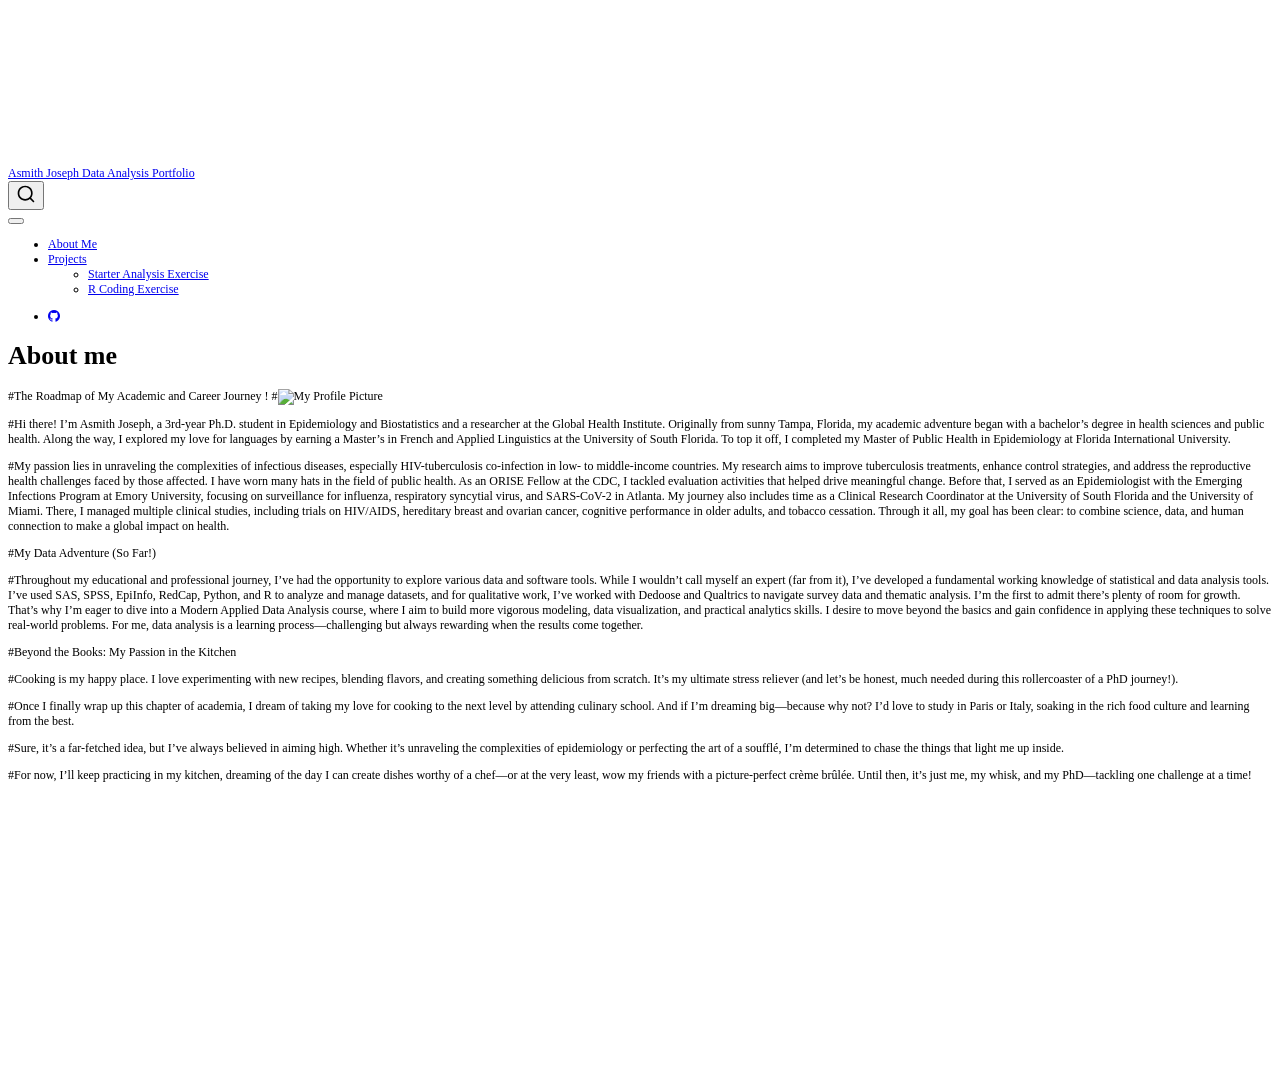
==== commit 96b25574: "P2" ====
--- a/docs/aboutme.html
+++ b/docs/aboutme.html
@@ -148,7 +148,7 @@
 </header>
 
 
-<p>#The Roadmap of My Academic and Career Journey !<img src="Images/IMG_0191.jpg" class="img-fluid" alt="My Photo"></p>
+<p>#The Roadmap of My Academic and Career Journey ! #<img src="Images/IMG_0191.jpg" class="img-fluid" alt="My Profile Picture"></p>
 <p>#Hi there! I’m Asmith Joseph, a 3rd-year Ph.D.&nbsp;student in Epidemiology and Biostatistics and a researcher at the Global Health Institute. Originally from sunny Tampa, Florida, my academic adventure began with a bachelor’s degree in health sciences and public health. Along the way, I explored my love for languages by earning a Master’s in French and Applied Linguistics at the University of South Florida. To top it off, I completed my Master of Public Health in Epidemiology at Florida International University.</p>
 <p>#My passion lies in unraveling the complexities of infectious diseases, especially HIV-tuberculosis co-infection in low- to middle-income countries. My research aims to improve tuberculosis treatments, enhance control strategies, and address the reproductive health challenges faced by those affected. I have worn many hats in the field of public health. As an ORISE Fellow at the CDC, I tackled evaluation activities that helped drive meaningful change. Before that, I served as an Epidemiologist with the Emerging Infections Program at Emory University, focusing on surveillance for influenza, respiratory syncytial virus, and SARS-CoV-2 in Atlanta. My journey also includes time as a Clinical Research Coordinator at the University of South Florida and the University of Miami. There, I managed multiple clinical studies, including trials on HIV/AIDS, hereditary breast and ovarian cancer, cognitive performance in older adults, and tobacco cessation. Through it all, my goal has been clear: to combine science, data, and human connection to make a global impact on health.</p>
 <p>#My Data Adventure (So Far!)</p>
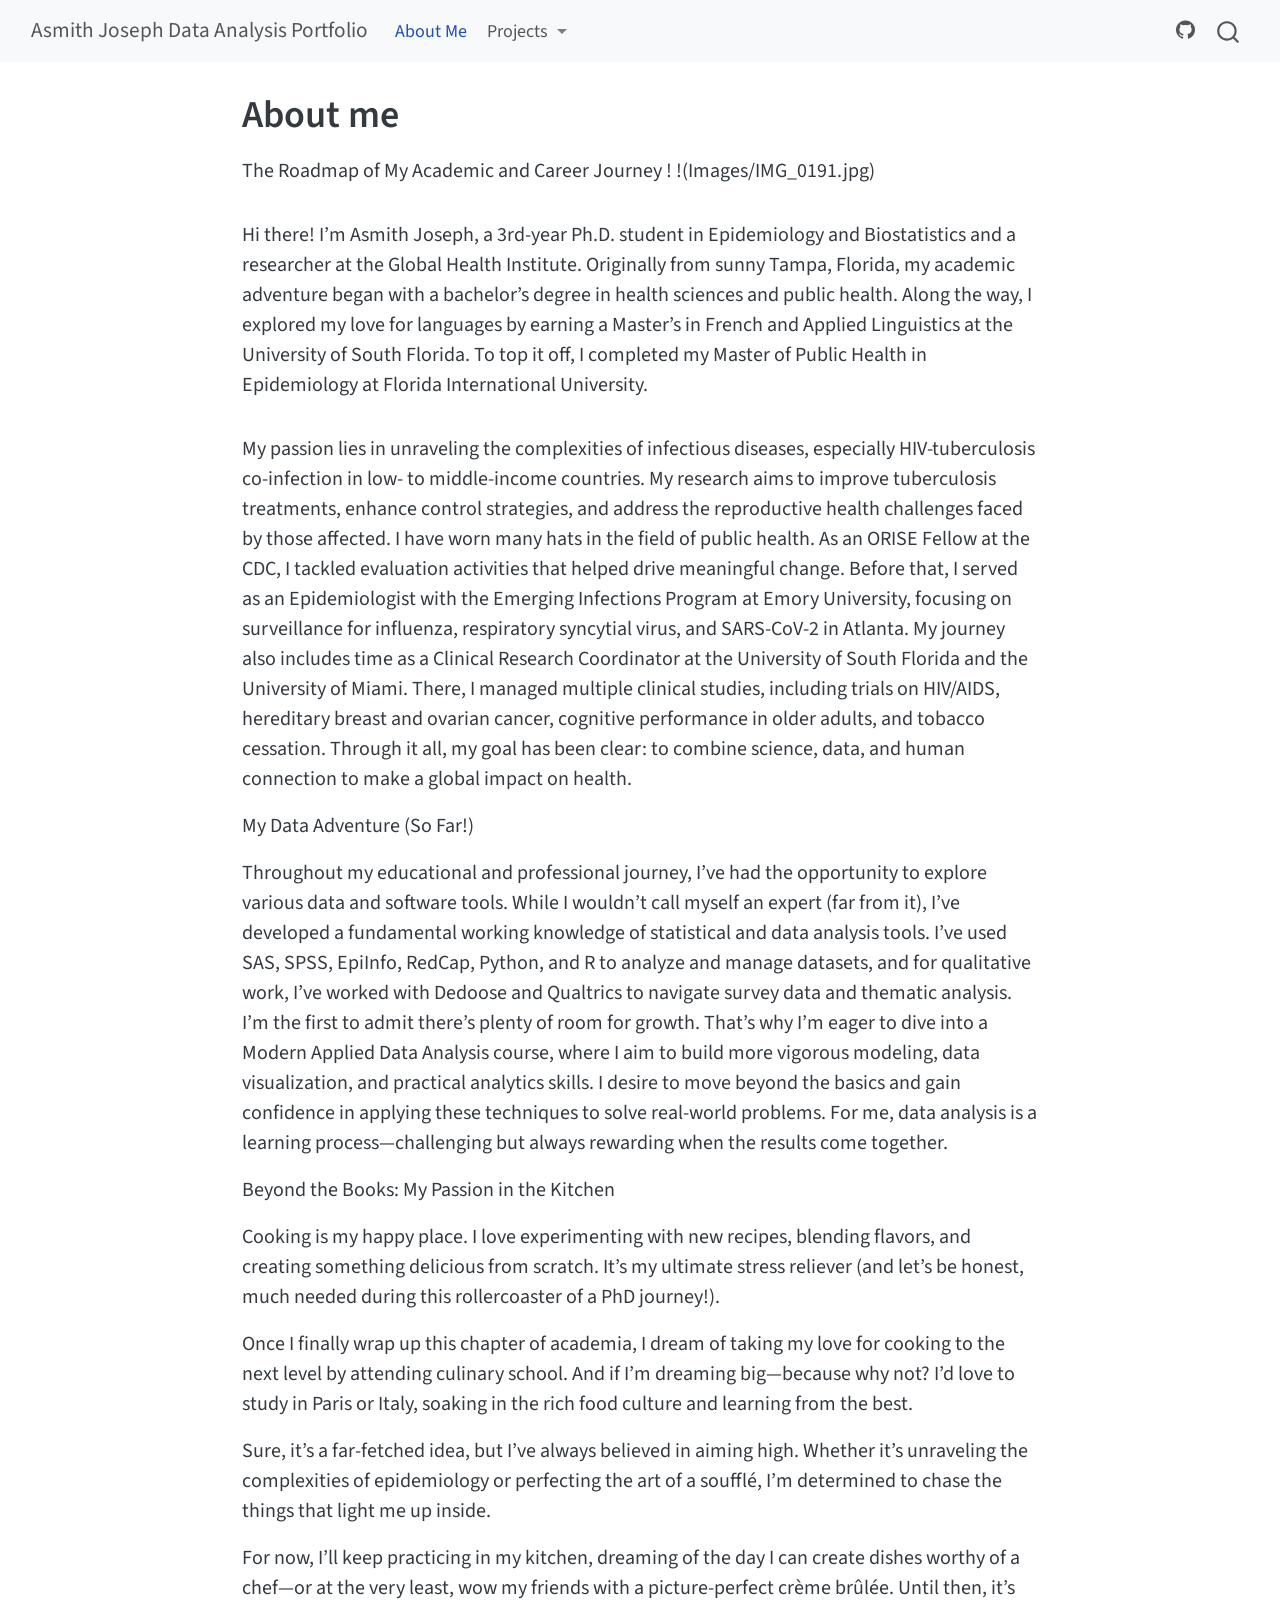
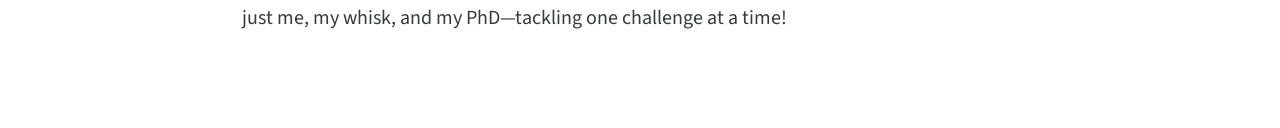
==== commit 54a839ba: "new: exercise 3 pt 2" ====
--- a/docs/aboutme.html
+++ b/docs/aboutme.html
@@ -2,7 +2,7 @@
 <html xmlns="http://www.w3.org/1999/xhtml" lang="en" xml:lang="en"><head>
 
 <meta charset="utf-8">
-<meta name="generator" content="quarto-1.6.40">
+<meta name="generator" content="quarto-1.5.57">
 
 <meta name="viewport" content="width=device-width, initial-scale=1.0, user-scalable=yes">
 
@@ -35,10 +35,10 @@
 <script src="site_libs/quarto-html/tippy.umd.min.js"></script>
 <script src="site_libs/quarto-html/anchor.min.js"></script>
 <link href="site_libs/quarto-html/tippy.css" rel="stylesheet">
-<link href="site_libs/quarto-html/quarto-syntax-highlighting-549806ee2085284f45b00abea8c6df48.css" rel="stylesheet" id="quarto-text-highlighting-styles">
+<link href="site_libs/quarto-html/quarto-syntax-highlighting.css" rel="stylesheet" id="quarto-text-highlighting-styles">
 <script src="site_libs/bootstrap/bootstrap.min.js"></script>
 <link href="site_libs/bootstrap/bootstrap-icons.css" rel="stylesheet">
-<link href="site_libs/bootstrap/bootstrap-ddd961a2510921635943dfbbd19534c4.min.css" rel="stylesheet" append-hash="true" id="quarto-bootstrap" data-mode="light">
+<link href="site_libs/bootstrap/bootstrap.min.css" rel="stylesheet" id="quarto-bootstrap" data-mode="light">
 <script id="quarto-search-options" type="application/json">{
   "location": "navbar",
   "copy-button": false,
@@ -148,18 +148,24 @@
 </header>
 
 
-<p>#The Roadmap of My Academic and Career Journey ! #<img src="Images/IMG_0191.jpg" class="img-fluid" alt="My Profile Picture"></p>
-<p>#Hi there! I’m Asmith Joseph, a 3rd-year Ph.D.&nbsp;student in Epidemiology and Biostatistics and a researcher at the Global Health Institute. Originally from sunny Tampa, Florida, my academic adventure began with a bachelor’s degree in health sciences and public health. Along the way, I explored my love for languages by earning a Master’s in French and Applied Linguistics at the University of South Florida. To top it off, I completed my Master of Public Health in Epidemiology at Florida International University.</p>
-<p>#My passion lies in unraveling the complexities of infectious diseases, especially HIV-tuberculosis co-infection in low- to middle-income countries. My research aims to improve tuberculosis treatments, enhance control strategies, and address the reproductive health challenges faced by those affected. I have worn many hats in the field of public health. As an ORISE Fellow at the CDC, I tackled evaluation activities that helped drive meaningful change. Before that, I served as an Epidemiologist with the Emerging Infections Program at Emory University, focusing on surveillance for influenza, respiratory syncytial virus, and SARS-CoV-2 in Atlanta. My journey also includes time as a Clinical Research Coordinator at the University of South Florida and the University of Miami. There, I managed multiple clinical studies, including trials on HIV/AIDS, hereditary breast and ovarian cancer, cognitive performance in older adults, and tobacco cessation. Through it all, my goal has been clear: to combine science, data, and human connection to make a global impact on health.</p>
-<p>#My Data Adventure (So Far!)</p>
-<p>#Throughout my educational and professional journey, I’ve had the opportunity to explore various data and software tools. While I wouldn’t call myself an expert (far from it), I’ve developed a fundamental working knowledge of statistical and data analysis tools. I’ve used SAS, SPSS, EpiInfo, RedCap, Python, and R to analyze and manage datasets, and for qualitative work, I’ve worked with Dedoose and Qualtrics to navigate survey data and thematic analysis. I’m the first to admit there’s plenty of room for growth. That’s why I’m eager to dive into a Modern Applied Data Analysis course, where I aim to build more vigorous modeling, data visualization, and practical analytics skills. I desire to move beyond the basics and gain confidence in applying these techniques to solve real-world problems. For me, data analysis is a learning process—challenging but always rewarding when the results come together.</p>
-<p>#Beyond the Books: My Passion in the Kitchen</p>
-<p>#Cooking is my happy place. I love experimenting with new recipes, blending flavors, and creating something delicious from scratch. It’s my ultimate stress reliever (and let’s be honest, much needed during this rollercoaster of a PhD journey!).</p>
-<p>#Once I finally wrap up this chapter of academia, I dream of taking my love for cooking to the next level by attending culinary school. And if I’m dreaming big—because why not? I’d love to study in Paris or Italy, soaking in the rich food culture and learning from the best.</p>
-<p>#Sure, it’s a far-fetched idea, but I’ve always believed in aiming high. Whether it’s unraveling the complexities of epidemiology or perfecting the art of a soufflé, I’m determined to chase the things that light me up inside.</p>
-<p>#For now, I’ll keep practicing in my kitchen, dreaming of the day I can create dishes worthy of a chef—or at the very least, wow my friends with a picture-perfect crème brûlée. Until then, it’s just me, my whisk, and my PhD—tackling one challenge at a time!</p>
-
-
+<p>The Roadmap of My Academic and Career Journey ! !(Images/IMG_0191.jpg)</p>
+<section id="section" class="level1">
+<h1></h1>
+<p>Hi there! I’m Asmith Joseph, a 3rd-year Ph.D.&nbsp;student in Epidemiology and Biostatistics and a researcher at the Global Health Institute. Originally from sunny Tampa, Florida, my academic adventure began with a bachelor’s degree in health sciences and public health. Along the way, I explored my love for languages by earning a Master’s in French and Applied Linguistics at the University of South Florida. To top it off, I completed my Master of Public Health in Epidemiology at Florida International University.</p>
+</section>
+<section id="section-1" class="level1">
+<h1></h1>
+<p>My passion lies in unraveling the complexities of infectious diseases, especially HIV-tuberculosis co-infection in low- to middle-income countries. My research aims to improve tuberculosis treatments, enhance control strategies, and address the reproductive health challenges faced by those affected. I have worn many hats in the field of public health. As an ORISE Fellow at the CDC, I tackled evaluation activities that helped drive meaningful change. Before that, I served as an Epidemiologist with the Emerging Infections Program at Emory University, focusing on surveillance for influenza, respiratory syncytial virus, and SARS-CoV-2 in Atlanta. My journey also includes time as a Clinical Research Coordinator at the University of South Florida and the University of Miami. There, I managed multiple clinical studies, including trials on HIV/AIDS, hereditary breast and ovarian cancer, cognitive performance in older adults, and tobacco cessation. Through it all, my goal has been clear: to combine science, data, and human connection to make a global impact on health.</p>
+<p>My Data Adventure (So Far!)</p>
+<p>Throughout my educational and professional journey, I’ve had the opportunity to explore various data and software tools. While I wouldn’t call myself an expert (far from it), I’ve developed a fundamental working knowledge of statistical and data analysis tools. I’ve used SAS, SPSS, EpiInfo, RedCap, Python, and R to analyze and manage datasets, and for qualitative work, I’ve worked with Dedoose and Qualtrics to navigate survey data and thematic analysis. I’m the first to admit there’s plenty of room for growth. That’s why I’m eager to dive into a Modern Applied Data Analysis course, where I aim to build more vigorous modeling, data visualization, and practical analytics skills. I desire to move beyond the basics and gain confidence in applying these techniques to solve real-world problems. For me, data analysis is a learning process—challenging but always rewarding when the results come together.</p>
+<p>Beyond the Books: My Passion in the Kitchen</p>
+<p>Cooking is my happy place. I love experimenting with new recipes, blending flavors, and creating something delicious from scratch. It’s my ultimate stress reliever (and let’s be honest, much needed during this rollercoaster of a PhD journey!).</p>
+<p>Once I finally wrap up this chapter of academia, I dream of taking my love for cooking to the next level by attending culinary school. And if I’m dreaming big—because why not? I’d love to study in Paris or Italy, soaking in the rich food culture and learning from the best.</p>
+<p>Sure, it’s a far-fetched idea, but I’ve always believed in aiming high. Whether it’s unraveling the complexities of epidemiology or perfecting the art of a soufflé, I’m determined to chase the things that light me up inside.</p>
+<p>For now, I’ll keep practicing in my kitchen, dreaming of the day I can create dishes worthy of a chef—or at the very least, wow my friends with a picture-perfect crème brûlée. Until then, it’s just me, my whisk, and my PhD—tackling one challenge at a time!</p>
+
+
+</section>
 
 </main> <!-- /main -->
 <script id="quarto-html-after-body" type="application/javascript">
@@ -244,6 +250,8 @@
   });
   clipboard.on('success', onCopySuccess);
   if (window.document.getElementById('quarto-embedded-source-code-modal')) {
+    // For code content inside modals, clipBoardJS needs to be initialized with a container option
+    // TODO: Check when it could be a function (https://github.com/zenorocha/clipboard.js/issues/860)
     const clipboardModal = new window.ClipboardJS('.code-copy-button[data-in-quarto-modal]', {
       text: getTextToCopy,
       container: window.document.getElementById('quarto-embedded-source-code-modal')
@@ -354,6 +362,7 @@
       if (window.Quarto?.typesetMath) {
         window.Quarto.typesetMath(note);
       }
+      // TODO in 1.5, we should make sure this works without a callout special case
       if (note.classList.contains("callout")) {
         return note.outerHTML;
       } else {
--- a/docs/site_libs/quarto-html/quarto-syntax-highlighting.css
+++ b/docs/site_libs/quarto-html/quarto-syntax-highlighting.css
@@ -0,0 +1,205 @@
+/* quarto syntax highlight colors */
+:root {
+  --quarto-hl-ot-color: #003B4F;
+  --quarto-hl-at-color: #657422;
+  --quarto-hl-ss-color: #20794D;
+  --quarto-hl-an-color: #5E5E5E;
+  --quarto-hl-fu-color: #4758AB;
+  --quarto-hl-st-color: #20794D;
+  --quarto-hl-cf-color: #003B4F;
+  --quarto-hl-op-color: #5E5E5E;
+  --quarto-hl-er-color: #AD0000;
+  --quarto-hl-bn-color: #AD0000;
+  --quarto-hl-al-color: #AD0000;
+  --quarto-hl-va-color: #111111;
+  --quarto-hl-bu-color: inherit;
+  --quarto-hl-ex-color: inherit;
+  --quarto-hl-pp-color: #AD0000;
+  --quarto-hl-in-color: #5E5E5E;
+  --quarto-hl-vs-color: #20794D;
+  --quarto-hl-wa-color: #5E5E5E;
+  --quarto-hl-do-color: #5E5E5E;
+  --quarto-hl-im-color: #00769E;
+  --quarto-hl-ch-color: #20794D;
+  --quarto-hl-dt-color: #AD0000;
+  --quarto-hl-fl-color: #AD0000;
+  --quarto-hl-co-color: #5E5E5E;
+  --quarto-hl-cv-color: #5E5E5E;
+  --quarto-hl-cn-color: #8f5902;
+  --quarto-hl-sc-color: #5E5E5E;
+  --quarto-hl-dv-color: #AD0000;
+  --quarto-hl-kw-color: #003B4F;
+}
+
+/* other quarto variables */
+:root {
+  --quarto-font-monospace: SFMono-Regular, Menlo, Monaco, Consolas, "Liberation Mono", "Courier New", monospace;
+}
+
+pre > code.sourceCode > span {
+  color: #003B4F;
+}
+
+code span {
+  color: #003B4F;
+}
+
+code.sourceCode > span {
+  color: #003B4F;
+}
+
+div.sourceCode,
+div.sourceCode pre.sourceCode {
+  color: #003B4F;
+}
+
+code span.ot {
+  color: #003B4F;
+  font-style: inherit;
+}
+
+code span.at {
+  color: #657422;
+  font-style: inherit;
+}
+
+code span.ss {
+  color: #20794D;
+  font-style: inherit;
+}
+
+code span.an {
+  color: #5E5E5E;
+  font-style: inherit;
+}
+
+code span.fu {
+  color: #4758AB;
+  font-style: inherit;
+}
+
+code span.st {
+  color: #20794D;
+  font-style: inherit;
+}
+
+code span.cf {
+  color: #003B4F;
+  font-weight: bold;
+  font-style: inherit;
+}
+
+code span.op {
+  color: #5E5E5E;
+  font-style: inherit;
+}
+
+code span.er {
+  color: #AD0000;
+  font-style: inherit;
+}
+
+code span.bn {
+  color: #AD0000;
+  font-style: inherit;
+}
+
+code span.al {
+  color: #AD0000;
+  font-style: inherit;
+}
+
+code span.va {
+  color: #111111;
+  font-style: inherit;
+}
+
+code span.bu {
+  font-style: inherit;
+}
+
+code span.ex {
+  font-style: inherit;
+}
+
+code span.pp {
+  color: #AD0000;
+  font-style: inherit;
+}
+
+code span.in {
+  color: #5E5E5E;
+  font-style: inherit;
+}
+
+code span.vs {
+  color: #20794D;
+  font-style: inherit;
+}
+
+code span.wa {
+  color: #5E5E5E;
+  font-style: italic;
+}
+
+code span.do {
+  color: #5E5E5E;
+  font-style: italic;
+}
+
+code span.im {
+  color: #00769E;
+  font-style: inherit;
+}
+
+code span.ch {
+  color: #20794D;
+  font-style: inherit;
+}
+
+code span.dt {
+  color: #AD0000;
+  font-style: inherit;
+}
+
+code span.fl {
+  color: #AD0000;
+  font-style: inherit;
+}
+
+code span.co {
+  color: #5E5E5E;
+  font-style: inherit;
+}
+
+code span.cv {
+  color: #5E5E5E;
+  font-style: italic;
+}
+
+code span.cn {
+  color: #8f5902;
+  font-style: inherit;
+}
+
+code span.sc {
+  color: #5E5E5E;
+  font-style: inherit;
+}
+
+code span.dv {
+  color: #AD0000;
+  font-style: inherit;
+}
+
+code span.kw {
+  color: #003B4F;
+  font-weight: bold;
+  font-style: inherit;
+}
+
+.prevent-inlining {
+  content: "</";
+}
+
+/*# sourceMappingURL=debc5d5d77c3f9108843748ff7464032.css.map */
--- a/docs/styles.css
+++ b/docs/styles.css
@@ -3,19 +3,19 @@
 
 /* Make all the text on the website smaller */
 body {
-  font-size: 12px; /* You can make it even smaller by changing 14px to 12px */
+  font-size: 18px; /* You can make it even smaller by changing 14px to 12px */
 }
 
 /* Make headings smaller */
 h1 {
-  font-size: 26px; /* Change the size of main headings */
+  font-size: 38px; /* Change the size of main headings */
 }
 
 h2 {
-  font-size: 20px; /* Change the size of subheadings */
+  font-size: 30px; /* Change the size of subheadings */
 }
 
 /* Make paragraph text smaller */
 p {
-  font-size: 12px; /* Change the size of paragraph text */
+  font-size: 20px; /* Change the size of paragraph text */
 }
